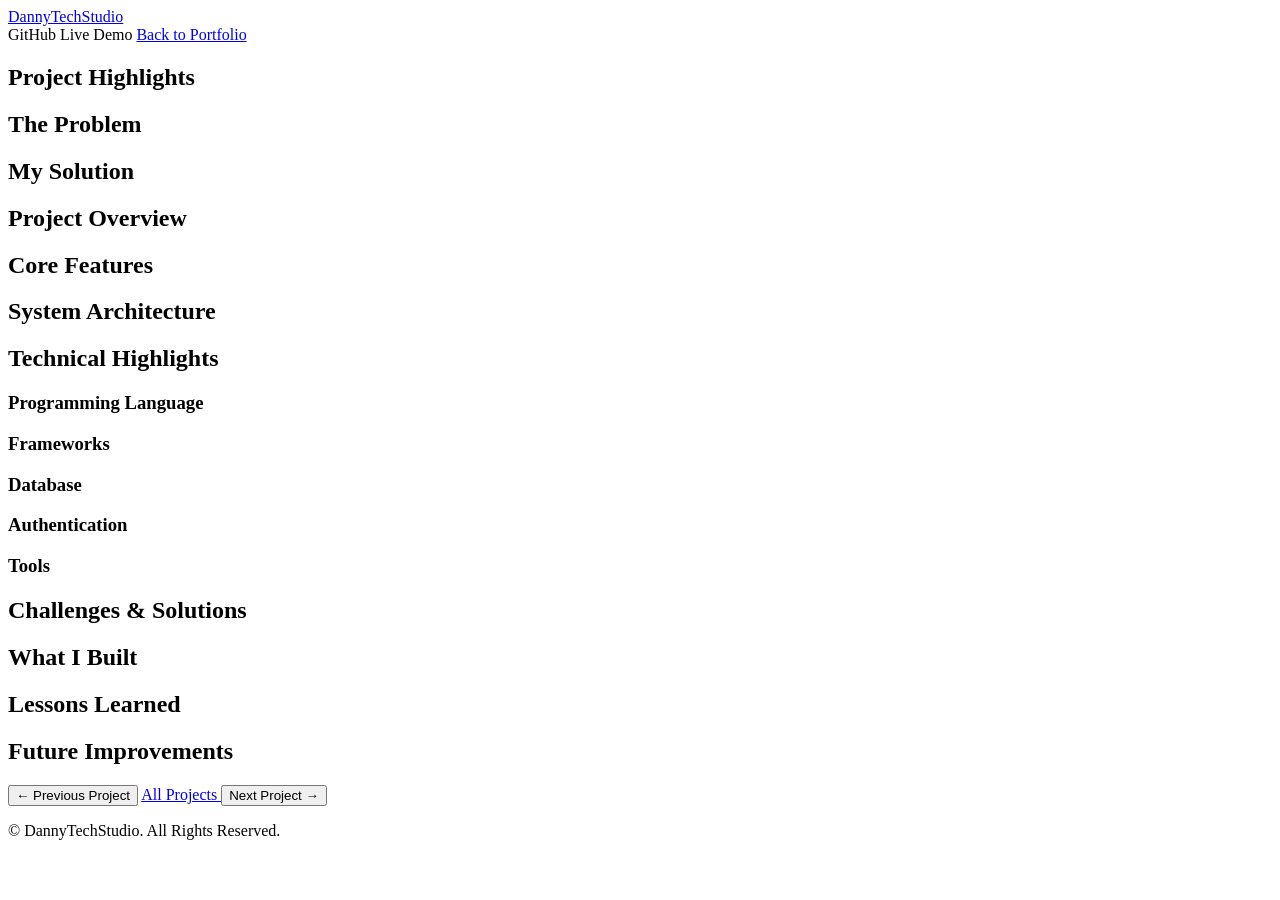
==== case_study.html @ 013c1ede "feat: build reusable case study page structure" ====
<!DOCTYPE html>
<html lang="en">

<head>
    <meta charset="UTF-8">
    <meta name="viewport" content="width=device-width, initial-scale=1.0">
    <title>Case Study | Daniel Offei</title>
    <meta name="description" content="">
    <meta name="keywords" content="">
    <meta name="author" content="Daniel Offei">

    <!-- <link rel="stylesheet" href="./css/styles.css"> -->
    <link rel="stylesheet" href="./css/case_study.css">
</head>

<body>
    <!-- <header class="case-study-header">
        <nav class="navbar">
            <a href="#home" class="home-link">
                <div class="header-wrapper">
                    <img src="images/Dannytechstudio_favicon.png" alt="DannyTechStudio logo">

                    <h1 class="logo-text">
                        <span class="title-part-one">DannyTech</span>
                        <span class="title-part-two">Studio</span>
                    </h1>
                </div>
            </a>

            <a href="./index.html#projects" id="close-btn" aria-label="Back to Portfolio" title="Back to Projects">
                <svg xmlns="http://www.w3.org/2000/svg" width="16" height="16" fill="currentColor" class="bi bi-x-lg" viewBox="0 0 16 16">
                    <path d="M2.146 2.854a.5.5 0 1 1 .708-.708L8 7.293l5.146-5.147a.5.5 0 0 1 .708.708L8.707 8l5.147 5.146a.5.5 0 0 1-.708.708L8 8.707l-5.146 5.147a.5.5 0 0 1-.708-.708L7.293 8z" />
                </svg>
            </a>
        </nav>

        <section class="hero-section">
            <div class="hero-text-wrapper">
                <span id="project-badge" class="project-badge">● Backend API</span>

                <h1 id="project-title">RetailPrime</h1>

                <p class="project-description">
                    RetailPrime is a single-vendor eCommerce backend platform developed using Python, Django, Django REST Framework, MySQL,
                    JWT Authentication, and Paystack to provide a secure, scalable, and maintainable foundation for modern online retail
                    operations.
                </p>
                
                <p class="project-description">
                    The system enables administrators to efficiently manage products, categories, inventory, customer orders, coupons, and
                    product reviews through well-structured RESTful APIs. Customers can browse products, manage shopping carts, apply
                    discount coupons, complete secure Paystack-powered payments, and track their orders from purchase to delivery.
                </p>
                
                <p class="project-description">
                    The project emphasizes clean architecture, robust authentication and authorization, optimized database design, reusable
                    business logic, and secure API development. Built with scalability and maintainability in mind, RetailPrime demonstrates
                    my ability to design production-ready backend systems that integrate multiple business processes into a cohesive
                    platform while delivering reliable performance, secure data handling, and an excellent developer experience.
                </p>
                
            </div>

            <div class="project-meta-wrapper">
                <div class="meta-card">
                    <h4>
                        <svg id="status-icon" xmlns="http://www.w3.org/2000/svg" width="16" height="16" fill="currentColor" class="bi bi-circle-fill" viewBox="0 0 16 16">
                            <circle cx="8" cy="8" r="8" />
                        </svg>
                        Status:
                    </h4>
                    <p id="project-status">Completed</p>
                </div>
                
                <div class="meta-card">
                    <h4>
                        <svg xmlns="http://www.w3.org/2000/svg" width="16" height="16" fill="currentColor" class="bi bi-file-person"
                        viewBox="0 0 16 16">
                            <path d="M12 1a1 1 0 0 1 1 1v10.755S12 11 8 11s-5 1.755-5 1.755V2a1 1 0 0 1 1-1zM4 0a2 2 0 0 0-2 2v12a2 2 0 0 0 2 2h8a2 2 0 0 0 2-2V2a2 2 0 0 0-2-2z" />
                            <path d="M8 10a3 3 0 1 0 0-6 3 3 0 0 0 0 6" />
                        </svg>
                        Role:
                    </h4>
                    <p id="project-role">Backend Developer</p>
                </div>

                <div class="meta-card">
                    <h4>
                        <svg xmlns="http://www.w3.org/2000/svg" width="16" height="16" fill="currentColor" class="bi bi-clock"
                        viewBox="0 0 16 16">
                        <path d="M8 3.5a.5.5 0 0 0-1 0V9a.5.5 0 0 0 .252.434l3.5 2a.5.5 0 0 0 .496-.868L8 8.71z" />
                        <path d="M8 16A8 8 0 1 0 8 0a8 8 0 0 0 0 16m7-8A7 7 0 1 1 1 8a7 7 0 0 1 14 0" />
                    </svg>
                    Duration:
                </h4>
                    <p id="project-duration">4 weeks</p>
                </div>
                
                <div class="meta-card">
                    <h4>
                        <svg xmlns="http://www.w3.org/2000/svg" width="16" height="16" fill="currentColor" class="bi bi-code-square" viewBox="0 0 16 16">
                            <path d="M14 1a1 1 0 0 1 1 1v12a1 1 0 0 1-1 1H2a1 1 0 0 1-1-1V2a1 1 0 0 1 1-1zM2 0a2 2 0 0 0-2 2v12a2 2 0 0 0 2 2h12a2 2 0 0 0 2-2V2a2 2 0 0 0-2-2z" />
                            <path d="M6.854 4.646a.5.5 0 0 1 0 .708L4.207 8l2.647 2.646a.5.5 0 0 1-.708.708l-3-3a.5.5 0 0 1 0-.708l3-3a.5.5 0 0 1 .708 0m2.292 0a.5.5 0 0 0 0 .708L11.793 8l-2.647 2.646a.5.5 0 0 0 .708.708l3-3a.5.5 0 0 0 0-.708l-3-3a.5.5 0 0 0-.708 0" />
                        </svg>
                        Project Type:</h4>
                    <p id="project-type">Backend Application</p>
                </div>

                <div class="meta-card">
                    <h4>
                        <svg xmlns="http://www.w3.org/2000/svg" width="16" height="16" fill="currentColor" class="bi bi-star-fill"
                            viewBox="0 0 16 16">
                            <path
                                d="M3.612 15.443c-.386.198-.824-.149-.746-.592l.83-4.73L.173 6.765c-.329-.314-.158-.888.283-.95l4.898-.696L7.538.792c.197-.39.73-.39.927 0l2.184 4.327 4.898.696c.441.062.612.636.282.95l-3.522 3.356.83 4.73c.078.443-.36.79-.746.592L8 13.187l-4.389 2.256z" />
                        </svg>
                        Core Features:</h4>
                    <p id="project-type">10+ features</p>
                </div>

                <div class="meta-card">
                    <h4>
                        <svg xmlns="http://www.w3.org/2000/svg" width="16" height="16" fill="currentColor" class="bi bi-database"
                            viewBox="0 0 16 16">
                            <path
                                d="M4.318 2.687C5.234 2.271 6.536 2 8 2s2.766.27 3.682.687C12.644 3.125 13 3.627 13 4c0 .374-.356.875-1.318 1.313C10.766 5.729 9.464 6 8 6s-2.766-.27-3.682-.687C3.356 4.875 3 4.373 3 4c0-.374.356-.875 1.318-1.313M13 5.698V7c0 .374-.356.875-1.318 1.313C10.766 8.729 9.464 9 8 9s-2.766-.27-3.682-.687C3.356 7.875 3 7.373 3 7V5.698c.271.202.58.378.904.525C4.978 6.711 6.427 7 8 7s3.022-.289 4.096-.777A5 5 0 0 0 13 5.698M14 4c0-1.007-.875-1.755-1.904-2.223C11.022 1.289 9.573 1 8 1s-3.022.289-4.096.777C2.875 2.245 2 2.993 2 4v9c0 1.007.875 1.755 1.904 2.223C4.978 15.71 6.427 16 8 16s3.022-.289 4.096-.777C13.125 14.755 14 14.007 14 13zm-1 4.698V10c0 .374-.356.875-1.318 1.313C10.766 11.729 9.464 12 8 12s-2.766-.27-3.682-.687C3.356 10.875 3 10.373 3 10V8.698c.271.202.58.378.904.525C4.978 9.71 6.427 10 8 10s3.022-.289 4.096-.777A5 5 0 0 0 13 8.698m0 3V13c0 .374-.356.875-1.318 1.313C10.766 14.729 9.464 15 8 15s-2.766-.27-3.682-.687C3.356 13.875 3 13.373 3 13v-1.302c.271.202.58.378.904.525C4.978 12.71 6.427 13 8 13s3.022-.289 4.096-.777c.324-.147.633-.323.904-.525" />
                        </svg>
                        Database Models:</h4>
                    <p id="project-type">12+ models</p>
                </div>

                <div class="meta-card">
                    <h4>
                        <svg xmlns="http://www.w3.org/2000/svg" width="16" height="16" fill="currentColor" class="bi bi-braces"
                            viewBox="0 0 16 16">
                            <path
                                d="M2.114 8.063V7.9c1.005-.102 1.497-.615 1.497-1.6V4.503c0-1.094.39-1.538 1.354-1.538h.273V2h-.376C3.25 2 2.49 2.759 2.49 4.352v1.524c0 1.094-.376 1.456-1.49 1.456v1.299c1.114 0 1.49.362 1.49 1.456v1.524c0 1.593.759 2.352 2.372 2.352h.376v-.964h-.273c-.964 0-1.354-.444-1.354-1.538V9.663c0-.984-.492-1.497-1.497-1.6M13.886 7.9v.163c-1.005.103-1.497.616-1.497 1.6v1.798c0 1.094-.39 1.538-1.354 1.538h-.273v.964h.376c1.613 0 2.372-.759 2.372-2.352v-1.524c0-1.094.376-1.456 1.49-1.456V7.332c-1.114 0-1.49-.362-1.49-1.456V4.352C13.51 2.759 12.75 2 11.138 2h-.376v.964h.273c.964 0 1.354.444 1.354 1.538V6.3c0 .984.492 1.497 1.497 1.6" />
                        </svg>
                        API Endpoints:</h4>
                    <p id="project-type">30+ endpoints</p>
                </div>
            </div>
            
            <div id="tech-stack" class="tech-stack">
                <div class="stack-wrapper">Python</div>
                <div class="stack-wrapper">Django</div>
                <div class="stack-wrapper">Django REST Framework</div>
                <div class="stack-wrapper">MySQL</div>
                <div class="stack-wrapper">JWT Authentication</div>
                <div class="stack-wrapper">PayStack</div>
                <div class="stack-wrapper">Postman</div>
                <div class="stack-wrapper">Git</div>
                <div class="stack-wrapper">GitHub</div>
            </div>
            
            <div class="hero-actions">
                <a href="#" id="demo-link" target="_blank">
                    Live Demo
                </a>

                <a href="#" id="github-link" target="_blank">
                    <svg xmlns="http://www.w3.org/2000/svg" width="16" height="16" fill="currentColor" class="bi bi-github"
                    viewBox="0 0 16 16">
                        <path
                        d="M8 0C3.58 0 0 3.58 0 8c0 3.54 2.29 6.53 5.47 7.59.4.07.55-.17.55-.38 0-.19-.01-.82-.01-1.49-2.01.37-2.53-.49-2.69-.94-.09-.23-.48-.94-.82-1.13-.28-.15-.68-.52-.01-.53.63-.01 1.08.58 1.23.82.72 1.21 1.87.87 2.33.66.07-.52.28-.87.51-1.07-1.78-.2-3.64-.89-3.64-3.95 0-.87.31-1.59.82-2.15-.08-.2-.36-1.02.08-2.12 0 0 .67-.21 2.2.82.64-.18 1.32-.27 2-.27s1.36.09 2 .27c1.53-1.04 2.2-.82 2.2-.82.44 1.1.16 1.92.08 2.12.51.56.82 1.27.82 2.15 0 3.07-1.87 3.75-3.65 3.95.29.25.54.73.54 1.48 0 1.07-.01 1.93-.01 2.2 0 .21.15.46.55.38A8.01 8.01 0 0 0 16 8c0-4.42-3.58-8-8-8" />
                    </svg>
                    View Code
                </a>
            </div>
        </section>
    </header>
        
        
    <main>
        <section class="problem-solution-section">
            <div class="section-content-container">
                <div class="problem-card">
                    <h2>The Problem</h2>
                    <p id="problem">
                        Small and medium-sized retailers need a centralized backend capable of managing products, inventory, customers, shopping
                        carts, payments, coupons, reviews, and orders securely without relying on fragmented systems.
                    </p>
                </div>
                
                <div class="solution-card">
                    <h2>My Solution</h2>
                    <p id="solution">
                        I designed a modular backend using Django REST Framework that exposes secure REST APIs for every stage of the customer
                        journey, from browsing products to completing Paystack-powered payments and tracking orders.
                    </p>
                </div>
            </div>
        </section>

        <section class="project-overview-section">
            <div class="section-content-container">
                <h2>Project Overview</h2>
                
                <p id="project-overview">
                    RetailPrime demonstrates my ability to design and build production-ready backend systems for eCommerce applications. The
                    project emphasizes modular architecture, secure authentication, clean REST API design, relational database modeling,
                    payment integration, and maintainable code structure.
                </p>
            </div>
        </section>
        
        <section>
            <h2>Project Highlights</h2>
            
            <div id="metrics-grid" class="metrics-grid">
            </div>
        </section>
        
        <section class="features-section">
            <div class="section-content-container">
                <h2>Core Features</h2>
                
                <div id="features-grid" class="features-grid">
                    <div class="feature-card">
                        <h3>
                            <svg xmlns="http://www.w3.org/2000/svg" width="40" height="40" fill="currentColor" class="bi bi-shield"
                                viewBox="0 0 16 16">
                                <path
                                    d="M5.338 1.59a61 61 0 0 0-2.837.856.48.48 0 0 0-.328.39c-.554 4.157.726 7.19 2.253 9.188a10.7 10.7 0 0 0 2.287 2.233c.346.244.652.42.893.533q.18.085.293.118a1 1 0 0 0 .101.025 1 1 0 0 0 .1-.025q.114-.034.294-.118c.24-.113.547-.29.893-.533a10.7 10.7 0 0 0 2.287-2.233c1.527-1.997 2.807-5.031 2.253-9.188a.48.48 0 0 0-.328-.39c-.651-.213-1.75-.56-2.837-.855C9.552 1.29 8.531 1.067 8 1.067c-.53 0-1.552.223-2.662.524zM5.072.56C6.157.265 7.31 0 8 0s1.843.265 2.928.56c1.11.3 2.229.655 2.887.87a1.54 1.54 0 0 1 1.044 1.262c.596 4.477-.787 7.795-2.465 9.99a11.8 11.8 0 0 1-2.517 2.453 7 7 0 0 1-1.048.625c-.28.132-.581.24-.829.24s-.548-.108-.829-.24a7 7 0 0 1-1.048-.625 11.8 11.8 0 0 1-2.517-2.453C1.928 10.487.545 7.169 1.141 2.692A1.54 1.54 0 0 1 2.185 1.43 63 63 0 0 1 5.072.56" />
                            </svg>
                            JWT Authentication
                        </h3>
                        <p>Secure user authentication using JSON Web Tokens.</p>
                    </div>

                    <div class="feature-card">
                        <h3>
                            <svg xmlns="http://www.w3.org/2000/svg" width="40" height="40" fill="currentColor" class="bi bi-box"
                                viewBox="0 0 16 16">
                                <path
                                    d="M8.186 1.113a.5.5 0 0 0-.372 0L1.846 3.5 8 5.961 14.154 3.5zM15 4.239l-6.5 2.6v7.922l6.5-2.6V4.24zM7.5 14.762V6.838L1 4.239v7.923zM7.443.184a1.5 1.5 0 0 1 1.114 0l7.129 2.852A.5.5 0 0 1 16 3.5v8.662a1 1 0 0 1-.629.928l-7.185 2.874a.5.5 0 0 1-.372 0L.63 13.09a1 1 0 0 1-.63-.928V3.5a.5.5 0 0 1 .314-.464z" />
                            </svg>
                            Product Management
                        </h3>
                        <p>Complete CRUD functionality for products, categories, and images.</p>
                    </div>

                    <div class="feature-card">
                        <h3>
                            <svg xmlns="http://www.w3.org/2000/svg" width="40" height="40" fill="currentColor" class="bi bi-cart3"
                                viewBox="0 0 16 16">
                                <path
                                    d="M0 1.5A.5.5 0 0 1 .5 1H2a.5.5 0 0 1 .485.379L2.89 3H14.5a.5.5 0 0 1 .49.598l-1 5a.5.5 0 0 1-.465.401l-9.397.472L4.415 11H13a.5.5 0 0 1 0 1H4a.5.5 0 0 1-.491-.408L2.01 3.607 1.61 2H.5a.5.5 0 0 1-.5-.5M3.102 4l.84 4.479 9.144-.459L13.89 4zM5 12a2 2 0 1 0 0 4 2 2 0 0 0 0-4m7 0a2 2 0 1 0 0 4 2 2 0 0 0 0-4m-7 1a1 1 0 1 1 0 2 1 1 0 0 1 0-2m7 0a1 1 0 1 1 0 2 1 1 0 0 1 0-2" />
                            </svg>
                            Shopping Cart
                        </h3>
                        <p>Customers can add, update, and remove products before checkout.</p>
                    </div>

                    <div class="feature-card">
                        <h3>
                        <svg xmlns="http://www.w3.org/2000/svg" width="40" height="40" fill="currentColor" class="bi bi-receipt"
                            viewBox="0 0 16 16">
                            <path
                                d="M1.92.506a.5.5 0 0 1 .434.14L3 1.293l.646-.647a.5.5 0 0 1 .708 0L5 1.293l.646-.647a.5.5 0 0 1 .708 0L7 1.293l.646-.647a.5.5 0 0 1 .708 0L9 1.293l.646-.647a.5.5 0 0 1 .708 0l.646.647.646-.647a.5.5 0 0 1 .708 0l.646.647.646-.647a.5.5 0 0 1 .801.13l.5 1A.5.5 0 0 1 15 2v12a.5.5 0 0 1-.053.224l-.5 1a.5.5 0 0 1-.8.13L13 14.707l-.646.647a.5.5 0 0 1-.708 0L11 14.707l-.646.647a.5.5 0 0 1-.708 0L9 14.707l-.646.647a.5.5 0 0 1-.708 0L7 14.707l-.646.647a.5.5 0 0 1-.708 0L5 14.707l-.646.647a.5.5 0 0 1-.708 0L3 14.707l-.646.647a.5.5 0 0 1-.801-.13l-.5-1A.5.5 0 0 1 1 14V2a.5.5 0 0 1 .053-.224l.5-1a.5.5 0 0 1 .367-.27m.217 1.338L2 2.118v11.764l.137.274.51-.51a.5.5 0 0 1 .707 0l.646.647.646-.646a.5.5 0 0 1 .708 0l.646.646.646-.646a.5.5 0 0 1 .708 0l.646.646.646-.646a.5.5 0 0 1 .708 0l.646.646.646-.646a.5.5 0 0 1 .708 0l.646.646.646-.646a.5.5 0 0 1 .708 0l.509.509.137-.274V2.118l-.137-.274-.51.51a.5.5 0 0 1-.707 0L12 1.707l-.646.647a.5.5 0 0 1-.708 0L10 1.707l-.646.647a.5.5 0 0 1-.708 0L8 1.707l-.646.647a.5.5 0 0 1-.708 0L6 1.707l-.646.647a.5.5 0 0 1-.708 0L4 1.707l-.646.647a.5.5 0 0 1-.708 0z" />
                            <path
                                d="M3 4.5a.5.5 0 0 1 .5-.5h6a.5.5 0 1 1 0 1h-6a.5.5 0 0 1-.5-.5m0 2a.5.5 0 0 1 .5-.5h6a.5.5 0 1 1 0 1h-6a.5.5 0 0 1-.5-.5m0 2a.5.5 0 0 1 .5-.5h6a.5.5 0 1 1 0 1h-6a.5.5 0 0 1-.5-.5m0 2a.5.5 0 0 1 .5-.5h6a.5.5 0 0 1 0 1h-6a.5.5 0 0 1-.5-.5m8-6a.5.5 0 0 1 .5-.5h1a.5.5 0 0 1 0 1h-1a.5.5 0 0 1-.5-.5m0 2a.5.5 0 0 1 .5-.5h1a.5.5 0 0 1 0 1h-1a.5.5 0 0 1-.5-.5m0 2a.5.5 0 0 1 .5-.5h1a.5.5 0 0 1 0 1h-1a.5.5 0 0 1-.5-.5m0 2a.5.5 0 0 1 .5-.5h1a.5.5 0 0 1 0 1h-1a.5.5 0 0 1-.5-.5" />
                        </svg>
                            Order Processing
                        </h3>
                        <p>End-to-end order creation, tracking, and management.</p>
                    </div>

                    <div class="feature-card">
                        <h3>
                            <svg xmlns="http://www.w3.org/2000/svg" width="40" height="40" fill="currentColor" class="bi bi-credit-card"
                                viewBox="0 0 16 16">
                                <path
                                    d="M0 4a2 2 0 0 1 2-2h12a2 2 0 0 1 2 2v8a2 2 0 0 1-2 2H2a2 2 0 0 1-2-2zm2-1a1 1 0 0 0-1 1v1h14V4a1 1 0 0 0-1-1zm13 4H1v5a1 1 0 0 0 1 1h12a1 1 0 0 0 1-1z" />
                                <path d="M2 10a1 1 0 0 1 1-1h1a1 1 0 0 1 1 1v1a1 1 0 0 1-1 1H3a1 1 0 0 1-1-1z" />
                            </svg>
                            PayStack Integration
                        </h3>
                        <p>Secure online payments through the Paystack payment gateway.</p>
                    </div>

                    <div class="feature-card">
                        <h3>
                            <svg xmlns="http://www.w3.org/2000/svg" width="40" height="40" fill="currentColor" class="bi bi-boxes"
                                viewBox="0 0 16 16">
                                <path
                                    d="M7.752.066a.5.5 0 0 1 .496 0l3.75 2.143a.5.5 0 0 1 .252.434v3.995l3.498 2A.5.5 0 0 1 16 9.07v4.286a.5.5 0 0 1-.252.434l-3.75 2.143a.5.5 0 0 1-.496 0l-3.502-2-3.502 2.001a.5.5 0 0 1-.496 0l-3.75-2.143A.5.5 0 0 1 0 13.357V9.071a.5.5 0 0 1 .252-.434L3.75 6.638V2.643a.5.5 0 0 1 .252-.434zM4.25 7.504 1.508 9.071l2.742 1.567 2.742-1.567zM7.5 9.933l-2.75 1.571v3.134l2.75-1.571zm1 3.134 2.75 1.571v-3.134L8.5 9.933zm.508-3.996 2.742 1.567 2.742-1.567-2.742-1.567zm2.242-2.433V3.504L8.5 5.076V8.21zM7.5 8.21V5.076L4.75 3.504v3.134zM5.258 2.643 8 4.21l2.742-1.567L8 1.076zM15 9.933l-2.75 1.571v3.134L15 13.067zM3.75 14.638v-3.134L1 9.933v3.134z" />
                            </svg>
                            Inventory Management
                        </h3>
                        <p>Automatic inventory updates based on customer purchases.</p>
                    </div>
                </div>
            </div>
        </section>

        <section class="tech-stack-section">
            <div class="section-content-container">
                <h2>Technology Stack</h2>

                <div id="technology-grid" class="technology-grid">
                    <div class="tech-stack-card">
                        <h3>
                            <svg xmlns="http://www.w3.org/2000/svg" width="40" height="40" fill="currentColor" class="bi bi-filetype-py"
                                viewBox="0 0 16 16">
                                <path fill-rule="evenodd"
                                    d="M14 4.5V14a2 2 0 0 1-2 2H7v-1h5a1 1 0 0 0 1-1V4.5h-2A1.5 1.5 0 0 1 9.5 3V1H4a1 1 0 0 0-1 1v9H2V2a2 2 0 0 1 2-2h5.5zM0 11.85h1.6q.434 0 .732.179.302.175.46.477t.158.677-.16.677q-.158.299-.464.474a1.45 1.45 0 0 1-.732.173H.79v1.342H0zm2.06 1.714a.8.8 0 0 0 .085-.381q0-.34-.185-.521-.185-.182-.513-.182H.788v1.406h.66a.8.8 0 0 0 .374-.082.57.57 0 0 0 .238-.24m2.963.75v1.535H4.23v-1.52L2.89 11.85h.876l.853 1.696h.032l.856-1.696h.855z" />
                            </svg>
                            Programming Language
                        </h3>
                        <ul>
                            <li>Python</li>
                        </ul>
                    </div>

                    <div class="tech-stack-card">
                        <h3>
                            <svg xmlns="http://www.w3.org/2000/svg" width="40" height="40" fill="currentColor" class="bi bi-columns-gap"
                                viewBox="0 0 16 16">
                                <path
                                    d="M6 1v3H1V1zM1 0a1 1 0 0 0-1 1v3a1 1 0 0 0 1 1h5a1 1 0 0 0 1-1V1a1 1 0 0 0-1-1zm14 12v3h-5v-3zm-5-1a1 1 0 0 0-1 1v3a1 1 0 0 0 1 1h5a1 1 0 0 0 1-1v-3a1 1 0 0 0-1-1zM6 8v7H1V8zM1 7a1 1 0 0 0-1 1v7a1 1 0 0 0 1 1h5a1 1 0 0 0 1-1V8a1 1 0 0 0-1-1zm14-6v7h-5V1zm-5-1a1 1 0 0 0-1 1v7a1 1 0 0 0 1 1h5a1 1 0 0 0 1-1V1a1 1 0 0 0-1-1z" />
                            </svg>
                            Framework
                        </h3>
                        <ul>
                            <li>Django</li>
                            <li>Django REST Framework</li>
                        </ul>
                    </div>

                    <div class="tech-stack-card">
                        <h3>
                            <svg xmlns="http://www.w3.org/2000/svg" width="40" height="40" fill="currentColor" class="bi bi-database"
                                viewBox="0 0 16 16">
                                <path
                                    d="M4.318 2.687C5.234 2.271 6.536 2 8 2s2.766.27 3.682.687C12.644 3.125 13 3.627 13 4c0 .374-.356.875-1.318 1.313C10.766 5.729 9.464 6 8 6s-2.766-.27-3.682-.687C3.356 4.875 3 4.373 3 4c0-.374.356-.875 1.318-1.313M13 5.698V7c0 .374-.356.875-1.318 1.313C10.766 8.729 9.464 9 8 9s-2.766-.27-3.682-.687C3.356 7.875 3 7.373 3 7V5.698c.271.202.58.378.904.525C4.978 6.711 6.427 7 8 7s3.022-.289 4.096-.777A5 5 0 0 0 13 5.698M14 4c0-1.007-.875-1.755-1.904-2.223C11.022 1.289 9.573 1 8 1s-3.022.289-4.096.777C2.875 2.245 2 2.993 2 4v9c0 1.007.875 1.755 1.904 2.223C4.978 15.71 6.427 16 8 16s3.022-.289 4.096-.777C13.125 14.755 14 14.007 14 13zm-1 4.698V10c0 .374-.356.875-1.318 1.313C10.766 11.729 9.464 12 8 12s-2.766-.27-3.682-.687C3.356 10.875 3 10.373 3 10V8.698c.271.202.58.378.904.525C4.978 9.71 6.427 10 8 10s3.022-.289 4.096-.777A5 5 0 0 0 13 8.698m0 3V13c0 .374-.356.875-1.318 1.313C10.766 14.729 9.464 15 8 15s-2.766-.27-3.682-.687C3.356 13.875 3 13.373 3 13v-1.302c.271.202.58.378.904.525C4.978 12.71 6.427 13 8 13s3.022-.289 4.096-.777c.324-.147.633-.323.904-.525" />
                            </svg>
                            Database
                        </h3>
                        <ul>
                            <li>MySQL</li>
                        </ul>
                    </div>

                    <div class="tech-stack-card">
                        <h3>
                            <svg xmlns="http://www.w3.org/2000/svg" width="40" height="40" fill="currentColor" class="bi bi-shield"
                                viewBox="0 0 16 16">
                                <path
                                    d="M5.338 1.59a61 61 0 0 0-2.837.856.48.48 0 0 0-.328.39c-.554 4.157.726 7.19 2.253 9.188a10.7 10.7 0 0 0 2.287 2.233c.346.244.652.42.893.533q.18.085.293.118a1 1 0 0 0 .101.025 1 1 0 0 0 .1-.025q.114-.034.294-.118c.24-.113.547-.29.893-.533a10.7 10.7 0 0 0 2.287-2.233c1.527-1.997 2.807-5.031 2.253-9.188a.48.48 0 0 0-.328-.39c-.651-.213-1.75-.56-2.837-.855C9.552 1.29 8.531 1.067 8 1.067c-.53 0-1.552.223-2.662.524zM5.072.56C6.157.265 7.31 0 8 0s1.843.265 2.928.56c1.11.3 2.229.655 2.887.87a1.54 1.54 0 0 1 1.044 1.262c.596 4.477-.787 7.795-2.465 9.99a11.8 11.8 0 0 1-2.517 2.453 7 7 0 0 1-1.048.625c-.28.132-.581.24-.829.24s-.548-.108-.829-.24a7 7 0 0 1-1.048-.625 11.8 11.8 0 0 1-2.517-2.453C1.928 10.487.545 7.169 1.141 2.692A1.54 1.54 0 0 1 2.185 1.43 63 63 0 0 1 5.072.56" />
                            </svg>
                            Authentication
                        </h3>
                        <ul>
                            <li>JSON Web Token (JWT)</li>
                        </ul>
                    </div>

                    <div class="tech-stack-card">
                        <h3>
                            <svg xmlns="http://www.w3.org/2000/svg" width="40" height="40" fill="currentColor" class="bi bi-wrench"
                                viewBox="0 0 16 16">
                                <path
                                    d="M.102 2.223A3.004 3.004 0 0 0 3.78 5.897l6.341 6.252A3.003 3.003 0 0 0 13 16a3 3 0 1 0-.851-5.878L5.897 3.781A3.004 3.004 0 0 0 2.223.1l2.141 2.142L4 4l-1.757.364zm13.37 9.019.528.026.287.445.445.287.026.529L15 13l-.242.471-.026.529-.445.287-.287.445-.529.026L13 15l-.471-.242-.529-.026-.287-.445-.445-.287-.026-.529L11 13l.242-.471.026-.529.445-.287.287-.445.529-.026L13 11z" />
                            </svg>
                            Tools
                        </h3>
                        <ul>
                            <li>Git</li>
                            <li>GitHub</li>
                            <li>Postman</li>
                        </ul>
                    </div>

                </div>
            </div>
        </section>

        <section>
            <h2>System Architecture</h2>

            <p id="architecture-description"></p>

            <div id="architecture-flow" class="architecture-flow"></div>
        </section>

        <section>
            <h2>Challenges & Solutions</h2>

            <div id="challenge-grid" class="challenge-grid"></div>
        </section>

        <section>
            <h2>My Contributions</h2>

            <ul id="contributions-list" class="contributions-list"></ul>
        </section>

        <section>
            <h2>Lessons Learned</h2>

            <div id="lessons-grid" class="lessons-grid">
            </div>
        </section>

        <section>
            <h2>Future Improvements</h2>

            <div id="future-grid" class="future-grid">
            </div>
        </section>


        <section class="project-navigation">
            <button id="previous-project">← Previous Project</button>

            <a href="index.html" id="all-projects">All Projects</a>

            <button id="next-project">Next Project →</button>
        </section>
    </main>

    <footer>
        <p>© 2026 DannyTechStudio. All Rights Reserved.</p>
    </footer> -->

    <!DOCTYPE html>
    <html lang="en">
    
    <head>
    
        <meta charset="UTF-8">
        <meta name="viewport" content="width=device-width, initial-scale=1.0">
    
        <title id="page-title"></title>
    
        <link rel="stylesheet" href="./css/case-study.css">
    
    </head>
    
    <body>
    
        <!-- ===========================
             HEADER
        ============================ -->
    
        <header>
    
            <nav>
    
                <a href="./index.html" class="logo">
                    DannyTechStudio
                </a>
    
                <div class="nav-actions">
    
                    <a id="github-link" target="_blank">
                        GitHub
                    </a>
    
                    <a id="demo-link" target="_blank">
                        Live Demo
                    </a>
    
                    <a href="./index.html#portfolio">
                        Back to Portfolio
                    </a>
    
                </div>
    
            </nav>
    
        </header>
    
        <!-- ===========================
             MAIN
        ============================ -->
    
        <main>
    
            <!-- ===========================
                 HERO
            ============================ -->
    
            <section id="hero">
    
                <span id="project-category"></span>
    
                <h1 id="project-title"></h1>
    
                <p id="short-description"></p>
    
                <p id="long-description"></p>
    
                <div id="project-meta"></div>
    
                <div id="technology-pills"></div>
    
            </section>
    
    
            <!-- ===========================
                 METRICS
            ============================ -->
    
            <section id="metrics-section">
    
                <h2>Project Highlights</h2>
    
                <div id="metrics-grid"></div>
    
            </section>
    
    
            <!-- ===========================
                 PROBLEM / SOLUTION
            ============================ -->
    
            <section id="problem-solution">
    
                <article class="problem-card">
    
                    <h2>The Problem</h2>
    
                    <p id="problem"></p>
    
                </article>
    
                <article class="solution-card">
    
                    <h2>My Solution</h2>
    
                    <p id="solution"></p>
    
                </article>
    
            </section>
    
    
            <!-- ===========================
                 PROJECT OVERVIEW
            ============================ -->
    
            <section id="overview-section">
    
                <h2>Project Overview</h2>
    
                <p id="overview"></p>
    
            </section>
    
    
            <!-- ===========================
                 FEATURES
            ============================ -->
    
            <section id="features-section">
    
                <h2>Core Features</h2>
    
                <div id="features-grid"></div>
    
            </section>
    
    
            <!-- ===========================
                 ARCHITECTURE
            ============================ -->
    
            <section id="architecture-section">
    
                <h2>System Architecture</h2>
    
                <p id="architecture-description"></p>
    
                <div id="architecture-flow"></div>
    
            </section>
    
    
            <!-- ===========================
                 TECHNICAL HIGHLIGHTS
            ============================ -->
    
            <section id="technical-highlights">
    
                <h2>Technical Highlights</h2>
    
                <div id="stack-grid">
    
                    <article class="stack-card">
    
                        <h3>Programming Language</h3>
    
                        <ul id="language-list"></ul>
    
                    </article>
    
                    <article class="stack-card">
    
                        <h3>Frameworks</h3>
    
                        <ul id="framework-list"></ul>
    
                    </article>
    
                    <article class="stack-card">
    
                        <h3>Database</h3>
    
                        <ul id="database-list"></ul>
    
                    </article>
    
                    <article class="stack-card">
    
                        <h3>Authentication</h3>
    
                        <ul id="authentication-list"></ul>
    
                    </article>
    
                    <article class="stack-card">
    
                        <h3>Tools</h3>
    
                        <ul id="tools-list"></ul>
    
                    </article>
    
                </div>
    
            </section>
    
    
            <!-- ===========================
                 CHALLENGES
            ============================ -->
    
            <section id="challenges-section">
    
                <h2>Challenges & Solutions</h2>
    
                <div id="challenge-list"></div>
    
            </section>
    
    
            <!-- ===========================
                 CONTRIBUTIONS
            ============================ -->
    
            <section id="contributions-section">
    
                <h2>What I Built</h2>
    
                <ul id="contributions-list"></ul>
    
            </section>
    
    
            <!-- ===========================
                 LESSONS
            ============================ -->
    
            <section id="lessons-section">
    
                <h2>Lessons Learned</h2>
    
                <div id="lessons-grid"></div>
    
            </section>
    
    
            <!-- ===========================
                 FUTURE
            ============================ -->
    
            <section id="future-section">
    
                <h2>Future Improvements</h2>
    
                <div id="future-grid"></div>
    
            </section>
    
    
            <!-- ===========================
                 NAVIGATION
            ============================ -->
    
            <section id="project-navigation">
    
                <button id="previous-project">
                    ← Previous Project
                </button>
    
                <a href="./index.html#portfolio">
    
                    All Projects
    
                </a>
    
                <button id="next-project">
                    Next Project →
                </button>
    
            </section>
    
        </main>
    
    
        <!-- ===========================
             FOOTER
        ============================ -->
    
        <footer>
    
            <p>
    
                © <span id="year"></span> DannyTechStudio.
                All Rights Reserved.
    
            </p>
    
        </footer>
    
        <!-- Project Data -->
        <script src="./data/retailprime.js"></script>
    
        <!-- Page Logic -->
        <script src="./js/case-study.js"></script>
    
    </body>
    
    </html>

    <!-- Project Data -->
    <script src="./data/projects.js"></script>

    <!-- Case Study Logic -->
    <script src="./js/case-study.js"></script>

</body>

</html>
---- css/styles.css ----
/*--------- Variables ---------*/
:root {
    --custom-black: #090909;
    --body-bg-color: #040112;
    --text-color: #c6c6c7;
    --blue-deep: rgb(10, 10, 90);
    --custom-cyan: #00D8F5;
    --custom-cyan-hover: #02bfd8;
    --custom-orange: #FF8C00;
    --custom-orange-hover: #e78002;
    --navbar-color: #060119;
    --nav-links-color: #8892a4;
    --nav-links-hover-color: #00D8F5;
    --faded-border-color: #ffffff1c;
    --border-color: rgba(225, 225, 225, 0.234);
    --form-bg-color: rgba(225, 225, 225, 0.51);
    --form-btn-bg-color: #4f7992;
    --input-bg-color: #c2d8ff;
    --portfolio-link-color: rgb(0, 115, 255);
    --soft-skill-article-bg-color: #d000f5;
    --tech-skill-article-bg-color: #c0e237;
    --tools-article-bg-color: #00D8F5;
    --h2-bg-color: rgba(225, 225, 225, 0.116);
    --modal-bg-color: rgba(0, 0, 0, 0.6);
    --project-details-container-bg-color: rgba(255, 252, 252, 0.952);
    --footer-bg-color: rgb(182, 6, 185);
    --footer-link-color: rgb(0, 51, 115);
}

*,
*::before,
*::after {
    margin: 0;
    padding: 0;
    box-sizing: border-box;
}

body {
    display: flex;
    flex-direction: column;
    align-items: center;
    justify-content: center;
    font-family: Nunito, sans-serif;
    background-color: var(--body-bg-color);
}

#particles-js {
    position: fixed;
    width: 100%;
    height: 100%;
    top: 0;
    left: 0;
    z-index: -1;
    background-color: #050116;
}

a,
p {
    color: var(--text-color);
    transition: all 0.3s ease-in-out;
}

a:hover {
    color: var(--custom-cyan);
}

h1 {
    color: var(--text-color);
    font-size: 4rem;
}

h2 {
    font-size: 2.2rem;
}

h3 {
    font-size: 1.25rem;
}

p,
a {
    font-size: 1rem;
}

p {
    line-height: 1.3;
}

.title-part-one {
    color: var(--custom-cyan);
}

.title-part-two {
    color: var(--custom-orange);
}

header {
    width: 80%;
    min-height: 100vh;
    display: flex;
    flex-direction: column;
    align-items: center;
    justify-content: center;
    margin-bottom: 0;
    padding-bottom: 0;
}

.home-link {
    text-decoration: none;
}

.header-wrapper {
    display: flex;
    align-items: center;
    justify-content: center;
    gap: 0;
    padding: 0;
}

.header-wrapper img {
    width: 2.5rem;
    height: 2.5rem;
}

.logo-text {
    display: flex;
    align-items: center;
    justify-content: center;
    margin: 0;
    font-size: 1.25rem;
}

.title-part-one {
    color: #00CFFF;
}

.title-part-two {
    color: #FFA500;
}

.nav-contact-link {
    width: max-content;
    padding: 5px 10px;
    color: var(--text-color);
    text-decoration: none;
    border: 1px solid var(--border-color);
    border-radius: 50px;
    color: var(--custom-black);
    background-color: var(--custom-orange);
}

.nav-contact-link:hover {
    color: var(--custom-black);
    background-color: var(--custom-orange-hover);
}

.hamburger-icon {
    display: none;
    border: none;
    color: var(--text-color);
    background-color: transparent;
}

nav {
    width: 100%;
    height: 80px;
    display: flex;
    align-items: center;
    justify-content: space-between;
    position: fixed;
    padding: 10px 3rem;
    top: 0;
    left: 0;
    z-index: 1000;
    border-bottom: 1px solid var(--faded-border-color);
    background-color: var(--navbar-color);
    box-shadow: 2px 4px 10px rgba(255, 255, 255, 0.077);
}

nav ul {
    display: flex;
    align-items: center;
    justify-content: space-between;
    width: 50%;
}

nav ul li {
    list-style: none;
}

nav ul li a {
    color: var(--nav-links-color);
    text-decoration: none;
    transition: color 0.3s;
}

nav ul li a:hover {
    color: var(--custom-cyan);
}

nav ul li a.active {
    color: var(--custom-cyan);
}

main {
    width: 80%;
    display: flex;
    flex-direction: column;
    align-items: center;
    justify-content: space-between;
    gap: 0;
}

section {
    width: 100%;
    padding: 85px 0;
    margin: 0;
}

#home {
    display: flex;
    align-items: center;
    justify-content: space-between;
    width: 100%;
    min-height: 100vh;
    padding: 80px 0;
}

#home .hero-content {
    width: 80%;
    display: flex;
    flex-direction: column;
    align-items: flex-start;
    justify-content: space-between;
    gap: 2rem;
}

.hero-text-container {
    display: flex;
    flex-direction: column;
    align-items: flex-start;
    justify-content: flex-start;
    gap: 1rem;
}

.hero-text-container .hero-badge {
    width: max-content;
    color: var(--custom-orange);
    padding: 5px 10px;
    font-size: 14px;
    border: 1px solid var(--border-color);
    border-radius: 50px;
}

.hero-text-container h1,
.hero-text-container p {
    margin: 0;
}

.sub-text {
    width: 80%;
}

.hero-headline {
    width: 95%;
    padding: 0;
    line-height: 60px;
    color: var(--text-color);
    opacity: 1;
    transition: opacity 2s ease;
}

.hero-headline.fade-out {
    opacity: 0;
}

.hero-headline .accent {
    color: var(--custom-cyan);
}

.name-badge {
    font-weight: 600;
    color: var(--custom-orange);
}

.cta-link-container {
    display: flex;
    align-items: center;
    justify-content: space-between;
    width: 60%;
}

.cta-link-container a {
    text-decoration: none;
}

.resume-link,
.service-link,
.whatsapp-link,
.project-link {
    width: max-content;
    text-align: center;
    padding: 8px 15px;
    color: var(--text-color);
    border: 1px solid var(--border-color);
    border-radius: 50px;
    transition: all 0.3s ease;
}

.resume-link:hover,
.service-link:hover,
.project-link:hover {
    color: var(--custom-black);
    background-color: var(--custom-orange);
}

.whatsapp-link {
    color: var(--custom-black);
    background-color: #05d150;
}

.whatsapp-link:hover {
    color: var(--custom-black);
    background-color: #00a73e;
}

.main-picture {
    width: 20rem;
    height: 22rem;
}

.content-wrapper img {
    width: 20rem;
    height: 23rem;
}

.main-picture,
.content-wrapper img {
    padding: 5px;
    border-radius: 20px;
    box-shadow: 0 0 15px 2px rgba(0, 255, 255, 0.22);
}

.section-title {
    font-size: 1rem;
    font-weight: 500;
    color: var(--text-color);
    width: max-content;
    padding: 5px 15px;
    border: 1px solid var(--border-color);
    border-radius: 50px;
    margin: 0;
}

#about {
    display: flex;
    flex-direction: column;
    align-items: center;
    justify-content: center;
    gap: 1rem;
}

.about-wrapper {
    display: flex;
    align-items: center;
    justify-content: space-between;
    gap: 16px;
    width: 100%;
    padding-top: 30px;
}

.text-wrapper {
    width: 55%;
    display: flex;
    flex-direction: column;
    align-items: flex-start;
    justify-content: space-between;
    gap: 1rem;
}

.text-wrapper h2 {
    padding: 0;
    margin: 0;
    color: var(--custom-cyan);
}

.text-wrapper p a {
    text-decoration: none;
    color: var(--custom-orange);
}

.about-aside {
    width: 40%;
    display: flex;
    flex-shrink: 0;
    flex-direction: column;
    gap: 2rem;
}

.availability-stack {
    gap: 1rem;
    display: flex;
    align-items: center;
}

.availability-stack span {
    display: flex;
    align-items: center;
    justify-content: space-between;
    gap: 0.3rem;
    width: max-content;
    padding: 5px 12px;
    font-size: 14px;
    border: 1px solid var(--border-color);
    border-radius: 50px;
}

.work-span {
    color: #05d150;
}

.location-span {
    color: var(--text-color);
}

.location-span svg {
    color: var(--custom-orange);
}

.metric-cards-wrapper {
    display: grid;
    grid-template-columns: repeat(auto-fill, minmax(200px, 1fr));
    gap: 20px;
}

.metric-cards {
    display: flex;
    flex-direction: column;
    align-items: flex-start;
    justify-content: space-between;
    gap: 0.5rem;
    padding: 10px;
    width: auto;
    border: 1px solid var(--border-color);
    border-radius: 10px;
    box-shadow: 0 0 10px rgba(0, 255, 255, 0.114);
    transition: tramsform 0.2s;
}

.metric-cards:hover {
    transform: translateY(-2px);
}

.metric-cards svg {
    color: var(--custom-orange);
}

.metric-cards h3,
.metric-cards p {
    padding: 0;
    margin: 0;
}

.metric-cards h3 {
    display: flex;
    align-items: center;
    justify-content: space-between;
    gap: 0.3rem;
    color: var(--custom-cyan);
    font-size: 2.5rem;
}

.metric-cards h3 p {
    font-size: 18px;
}

.metric-cards small {
    color: var(--text-color);
}

.about-cta-wrapper {
    width: 100%;
    display: flex;
    align-items: center;
    justify-content: flex-start;
    gap: 2rem;
}

.about-cta-wrapper a {
    display: flex;
    align-items: center;
    gap: 0.5rem;
    width: max-content;
    text-align: center;
    text-decoration: none;
    padding: 10px 16px;
}

.about-cta-wrapper .resume-link {
    color: var(--custom-black);
    background-color: var(--custom-orange);
    border-radius: 10px;
}

.about-cta-wrapper .resume-link:hover {
    background-color: var(--custom-orange-hover);
}

.about-cta-wrapper .contact-link {
    color: var(--text-color);
    background-color: transparent;
    border: 1px solid var(--border-color);
    border-radius: 50px;
}

.about-cta-wrapper .contact-link:hover {
    color: var(--custom-black);
    background-color: var(--custom-orange);
}

#services {
    display: flex;
    flex-direction: column;
    align-items: center;
    justify-content: center;
}

.service-headline-wrapper {
    width: 80%;
    display: flex;
    flex-direction: column;
    align-items: center;
    justify-content: center;
    padding: 20px 0;
    gap: 1rem;
}

.service-headline-wrapper h2 {
    color: var(--custom-cyan);
    margin: 0;
}

.service-headline-wrapper p {
    text-align: center;
    width: 98%;
}

.service-cta-link {
    text-decoration: none;
    width: max-content;
    padding: 10px 20px;
    border-radius: 50px;
    color: var(--custom-black);
    background-color: var(--custom-orange);
    transition: all 0.3s ease-in-out;
}

.service-cta-link:hover {
    color: var(--custom-black);
    background-color: var(--custom-orange-hover);
}

.service-content-wrapper {
    display: grid;
    grid-template-columns: repeat(auto-fill, minmax(250px, 1fr));
    gap: 20px;
    justify-content: flex-start;
    width: 100%;
    padding: 10px 0;
}

.service-card {
    display: flex;
    flex-direction: column;
    align-items: flex-start;
    justify-content: center;
    gap: 1rem;
    padding: 12px;
    border: 1px solid var(--border-color);
    border-radius: 10px;
    box-shadow: 0 0 10px rgba(0, 255, 255, 0.111);
    transition: transform 0.2s;
}

.service-card:hover {
    transform: translateY(-2px);
}

.service-card svg,
.service-card h3,
.service-card p {
    margin: 0;
}

.service-card h3 {
    color: var(--custom-cyan);
}

.service-card svg {
    width: 2.5rem;
    height: 2.5rem;
    padding: 8px;
    color: var(--custom-cyan);
    border: 1px solid var(--faded-border-color);
    border-radius: 10px;
    background-color: var(--faded-border-color);
}

#skills {
    display: flex;
    flex-direction: column;
    align-items: center;
    justify-content: center;
    gap: 1rem;
}

.section-headline-wrapper {
    width: 80%;
    display: flex;
    flex-direction: column;
    align-items: center;
    justify-content: center;
    gap: 0;
    padding: 0;
}

.section-headline-wrapper h2 {
    padding: 0;
    margin: 5px;
    color: var(--custom-cyan);
}

.section-headline-wrapper p {
    text-align: center;
}

.filter-tabs {
    display: inline-flex;
    gap: 4px;
    border: 1px solid var(--border-color);
    border-radius: 50px;
    padding: 5px;
    margin: 24px auto;
}

.filter-btn,
.project-filter-btn {
    padding: 10px 22px;
    border: none;
    border-radius: 50px;
    font-size: 0.92rem;
    font-weight: 500;
    cursor: pointer;
    background: transparent;
    color: var(--text-color);
    transition: all 0.25s ease;
}

.filter-btn.active,
.filter-btn:hover,
.project-filter-btn.active,
.project-filter-btn:hover {
    background: var(--input-bg-color);
    color: var(--custom-black);
    box-shadow: 0 2px 8px rgba(0, 0, 0, 0.1);
}

.skills-main-wrapper {
    width: 100%;
    display: flex;
    align-items: flex-start;
    justify-content: center;
    gap: 2rem;
}

.skill-card {
    display: flex;
    flex-direction: column;
    align-items: flex-start;
    justify-content: center;
    gap: 0;
    width: 25%;
    padding: 10px 20px;
    border: 1px solid var(--border-color);
    border-radius: 10px;
    box-shadow: 0 0 10px rgba(0, 255, 255, 0.111);
    transition: transform 0.2s;
}

.skill-card:hover {
    transform: translateY(-2px);
}

.skill-card h3 {
    color: var(--custom-cyan);
}

.skill-list li {
    list-style: disc;
    color: var(--text-color);
}

.skill-list {
    width: 100%;
    display: flex;
    flex-direction: column;
    align-items: flex-start;
    justify-content: space-between;
    padding: 10px 20px;
}

.skill-list li small {
    color: var(--custom-orange);
}

#projects,
#certifications {
    display: flex;
    flex-direction: column;
    align-items: center;
    justify-content: center;
    gap: 1rem;
}

.projects-container,
.certificate-container {
    display: grid;
    grid-template-columns: repeat(auto-fill, minmax(300px, 1fr));
    gap: 20px;
    justify-content: flex-start;
    width: 100%;
    max-width: 1200px;
    margin: 20px auto;
}

.project-card,
.certificate-card {
    display: flex;
    flex-direction: column;
    border: 1px solid rgba(255, 255, 255, 0.234);
    border-radius: 10px;
}

.project-img-wrapper,
.cert-img-wrapper {
    overflow: hidden;
    flex-shrink: 0;
}

.project-img-wrapper img,
.cert-img-wrapper img {
    width: 100%;
    height: 220px;
    object-fit: cover;
    object-position: top;
    display: block;
    border-bottom: 1px solid var(--border-color);
    border-radius: 10px;
    transition: transform 0.4s ease;
}

.project-img-wrapper img:hover,
.cert-img-wrapper img:hover {
    transform: scale(1.03);
}

.project-details-wrapper {
    display: flex;
    flex-direction: column;
    align-items: flex-start;
    justify-content: space-between;
    gap: 14px;
    flex: 1;
    padding: 20px 10px;
    border-top: 1px solid rgba(255, 255, 255, 0.234);
}

.project-details-wrapper h3 {
    margin: 0;
    padding: 0;
    color: var(--custom-cyan);
}

.stack-wrapper {
    display: flex;
    flex-wrap: wrap;
    gap: 8px;
}

.stack-wrapper span {
    padding: 3px 12px;
    font-size: 12px;
    color: var(--text-color);
    border: 1px solid var(--border-color);
    border-radius: 50px;
}

.project-descriptions {
    color: var(--text-color);
}

.project-link-wrapper {
    display: flex;
    align-items: center;
    justify-content: flex-start;
    gap: 1rem;
    width: 100%;
}

.project-link-wrapper button,
.project-link-wrapper a {
    display: flex;
    align-items: center;
    justify-content: space-between;
    gap: 0.4rem;
    width: max-content;
    color: var(--custom-orange);
    transition: all 0.3s ease-in-out;
}

.project-link-wrapper button {
    border: none;
    background-color: transparent;
    cursor: pointer;
}

.project-link-wrapper a {
    text-decoration: none;
    font-size: 14px;
}

.project-link-wrapper button:hover,
.project-link-wrapper a:hover {
    color: var(--custom-cyan);
}

.certificate-card {
    height: max-content;
}

.cert-details-wrapper {
    padding: 10px;
}

.cert-details-wrapper h3 {
    color: var(--custom-cyan);
    width: 100%;
    text-wrap: wrap;
}

.cert-details-wrapper h3 small {
    font-size: 14px;
    font-weight: 500;
    color: var(--custom-orange);
}

.cert-details-wrapper p {
    color: var(--custom-cyan);
}

#contact {
    display: flex;
    flex-direction: column;
    align-items: center;
    justify-content: center;
}

#contact .section-title {
    margin-bottom: 50px;
}

.contact-container {
    width: 100%;
    display: flex;
    align-items: flex-start;
    justify-content: space-between;
    gap: 2rem;
}

.contact-wrapper {
    display: flex;
    flex-direction: column;
    align-items: flex-start;
    justify-content: center;
    width: 50%;
    gap: 1rem;
    padding: 0;
}

.contact-headline-wrapper {
    display: flex;
    flex-direction: column;
    align-items: flex-start;
    justify-content: space-between;
    gap: 0;
    padding: 0;
}

.contact-headline-wrapper .contact-badge,
.contact-headline-wrapper h2,
.contact-headline-wrapper p {
    margin: 0;
}

.contact-headline-wrapper h2 {
    font-weight: 600;
    color: var(--custom-cyan);
    padding-bottom: 10px;
}

.contact-badge {
    width: max-content;
    padding: 3px 10px;
    font-size: 14px;
    color: var(--custom-orange);
    border: 1px solid var(--border-color);
    border-radius: 50px;
}

.contact-details-wrapper strong {
    color: var(--custom-cyan);
}

.contact-service-wrapper h3 {
    color: var(--custom-cyan);
}

.contact-service-wrapper ul {
    padding: 5px 25px;
}

.contact-service-wrapper ul li {
    color: var(--text-color);
}

.contact-socials-wrapper {
    display: flex;
    flex-direction: column;
    align-items: flex-start;
    justify-content: space-between;
    gap: 1rem;
    width: 100%;
}

.contact-socials-wrapper h3 {
    color: var(--custom-cyan);
    margin: 0;
}

.links-wrapper {
    display: flex;
    align-items: center;
    justify-content: space-between;
    gap: 1rem;
    width: max-content;
}

.links-wrapper a {
    display: flex;
    align-items: center;
    justify-content: center;
    padding: 8px;
    border: 1px solid var(--border-color);
    border-radius: 50px;
    background-color: white;
}

.links-wrapper a svg {
    width: 1.2rem;
    height: 1.2rem;
    font-size: 2rem;
    color: var(--custom-black);
}

.links-wrapper a svg:hover {
    color: var(--body-bg-color);
}

.links-wrapper .gmail-link:hover {
    background-color: #f51919;
}

.links-wrapper .whatsapp-link:hover {
    background-color: #05d150;
}

.links-wrapper .linkedin-link:hover {
    background-color: rgb(0, 115, 255);
}

.links-wrapper .github-link:hover {
    background-color: rgb(255, 157, 0);
}

.links-wrapper .youtube-link:hover {
    background-color: #f51919;
}

form {
    width: 45%;
    height: auto;
    display: flex;
    flex-direction: column;
    align-items: center;
    justify-content: center;
    gap: 2rem;
    padding: 5px;
    border: 1px solid var(--border-color);
    border-radius: 10px;
    background-color: rgba(255, 255, 255, 0.051);
}

.form-headline-wrapper {
    width: 90%;
    display: flex;
    flex-direction: column;
    align-items: center;
}

.form-headline-wrapper h3 {
    color: var(--custom-cyan);
    padding: 20px 0;
    margin-bottom: 0;
}

.form-headline-wrapper p {
    text-align: center;
}

.form-content {
    display: flex;
    flex-direction: column;
    align-items: center;
    width: 80%;
    gap: 1rem;
}

.fieldset-wrapper {
    display: flex;
    align-items: center;
    justify-content: space-between;
    gap: 1rem;
}

.form-content fieldset {
    width: 100%;
    display: flex;
    flex-direction: column;
    align-items: flex-start;
    gap: 1rem;
    padding: 0;
    border: none;
    border-radius: 5px;
}

.form-content fieldset label {
    color: var(--text-color);
}

.form-content fieldset input {
    width: 100%;
    padding: 10px;
    font-size: 1rem;
    color: var(--custom-black);
    border: 1px solid rgba(255, 255, 255, 0.134);
    border-radius: 5px;
    background-color: #fdfeff;
}

.form-content fieldset select {
    width: 100%;
    font-size: 1rem;
    border-radius: 5px;
    padding: 10px;
}

.form-content fieldset textarea {
    width: 100%;
    min-height: 150px;
    resize: none;
    padding: 10px;
    font-size: 1rem;
    color: var(--custom-black);
    border-radius: 5px;
    background-color: #fdfeff;
}

.form-content fieldset input,
.form-content fieldset textarea,
.form-content fieldset select {
    outline: none;
}

#submit-btn {
    width: 100%;
    border: none;
    border-radius: 10px;
    font-size: 1rem;
    font-weight: bold;
    padding: 15px;
    background-color: var(--custom-orange);
    cursor: pointer;
}

#submit-btn:hover {
    background-color: #f79927;
}

#form-status {
    width: 90%;
    padding: 20px;
    text-align: center;
    color: var(--custom-black);
    border-radius: 10px;
    margin-bottom: 2rem;
}

.form-content .success {
    background-color: #00a73e;
}

.form-content .error {
    background-color: #ff4000;
}

footer {
    width: 100%;
    height: 80px;
    display: flex;
    align-items: center;
    justify-content: space-between;
    gap: 0;
    padding: 0 3rem;
    border-top: 1px solid var(--border-color);
}

.footer-main-wrapper {
    display: flex;
    align-items: center;
    justify-content: center;
    gap: 0.5rem;
}

.footer-headline-wrapper {
    width: max-content;
    height: 100%;
    display: flex;
    align-items: center;
    justify-content: center;
    gap: 0;
    padding: 0;
}

.footer-headline-wrapper img {
    width: 2.5rem;
    height: 2.5rem;
}

.footer-links {
    width: 45%;
    height: 100%;
    display: flex;
    align-items: center;
    justify-content: space-between;
}

.footer-links li {
    list-style: none;
}

.footer-links li a {
    font-size: 14px;
    text-decoration: none;
    color: var(--text-color);
}

.footer-links li a:hover {
    color: var(--custom-cyan);
}

.copyright-wrapper {
    width: max-content;
    display: flex;
    align-items: center;
    justify-content: center;
}

.copyright-wrapper small {
    color: var(--text-color);
    padding: 0;
}
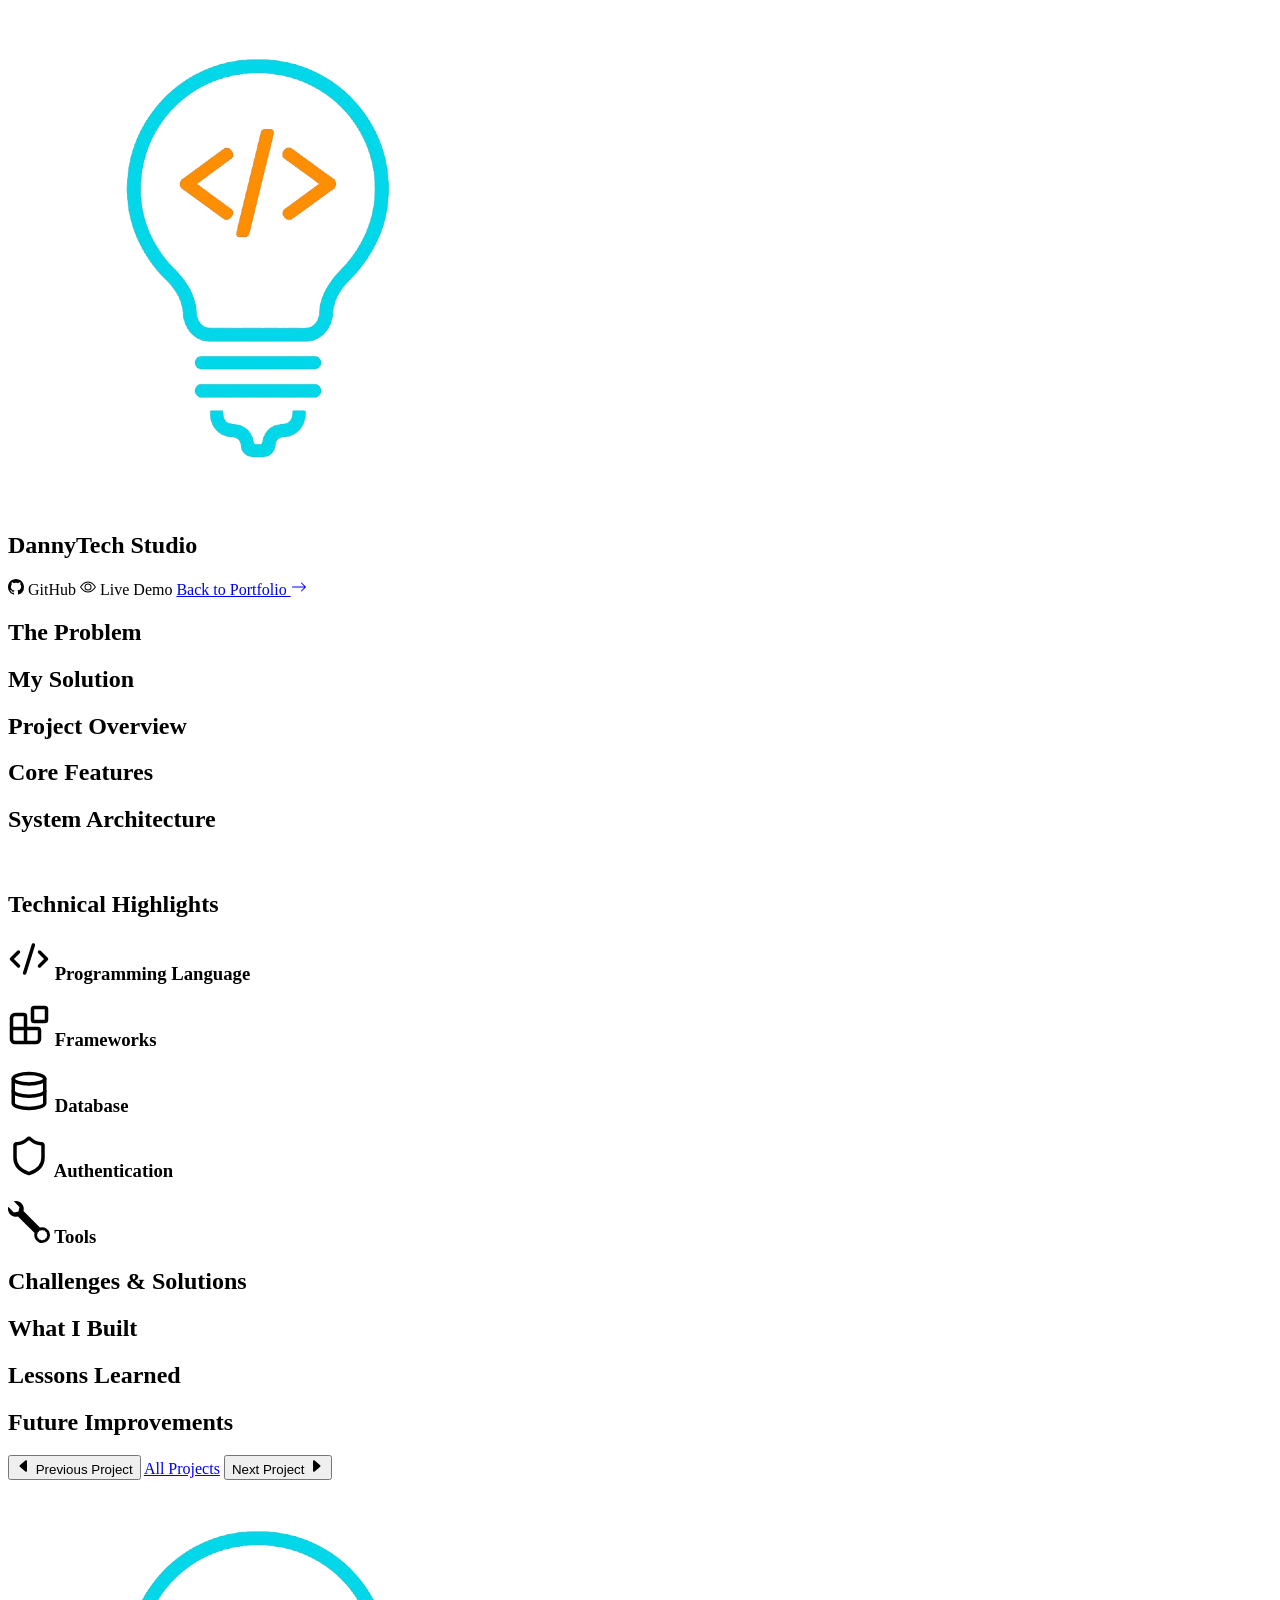
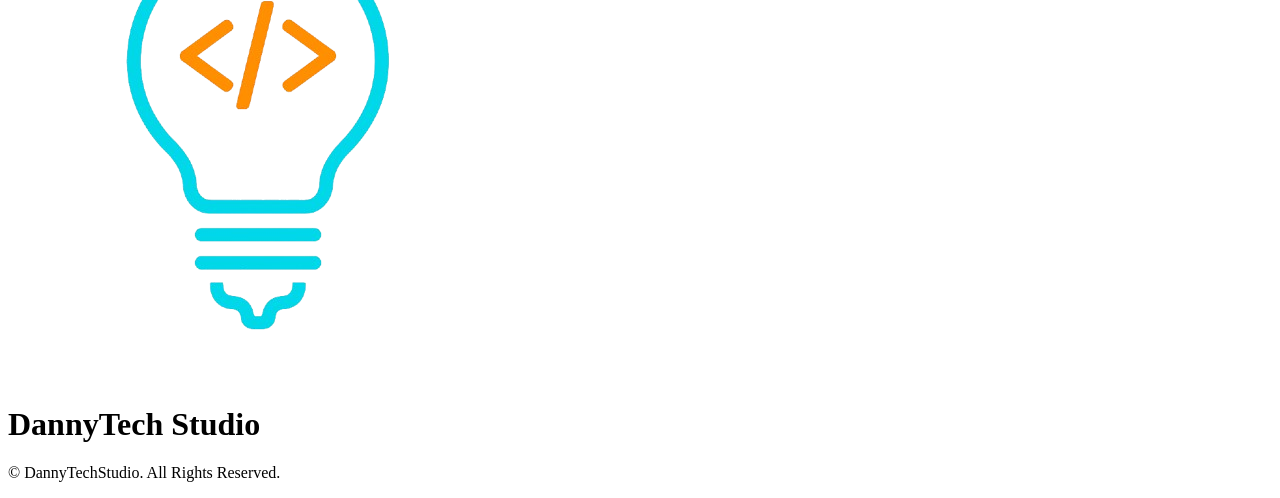
==== commit 967b8a50: "feat: finalize case study page structure" ====
--- a/case_study.html
+++ b/case_study.html
@@ -11,14 +11,18 @@
 
     <!-- <link rel="stylesheet" href="./css/styles.css"> -->
     <link rel="stylesheet" href="./css/case_study.css">
+    <link rel="shortcut icon" href="images/dannytechstudio_favicon.png" type="image/x-icon">
+    <link href="https://fonts.googleapis.com/css2?family=Nunito:wght@300;400;600;700;800&display=swap" rel="stylesheet">
+
 </head>
 
 <body>
-    <!-- <header class="case-study-header">
-        <nav class="navbar">
-            <a href="#home" class="home-link">
+    <header>
+    
+        <nav>
+            <a class="home-link">
                 <div class="header-wrapper">
-                    <img src="images/Dannytechstudio_favicon.png" alt="DannyTechStudio logo">
+                    <img src="images/dannytechstudio_favicon.png" alt="DannyTechStudio logo">
 
                     <h1 class="logo-text">
                         <span class="title-part-one">DannyTech</span>
@@ -27,719 +31,298 @@
                 </div>
             </a>
 
-            <a href="./index.html#projects" id="close-btn" aria-label="Back to Portfolio" title="Back to Projects">
-                <svg xmlns="http://www.w3.org/2000/svg" width="16" height="16" fill="currentColor" class="bi bi-x-lg" viewBox="0 0 16 16">
-                    <path d="M2.146 2.854a.5.5 0 1 1 .708-.708L8 7.293l5.146-5.147a.5.5 0 0 1 .708.708L8.707 8l5.147 5.146a.5.5 0 0 1-.708.708L8 8.707l-5.146 5.147a.5.5 0 0 1-.708-.708L7.293 8z" />
-                </svg>
-            </a>
+            <!-- <ul id="nav-links-list"></ul> -->
+    
+            <div class="nav-actions">
+                <a id="github-link" target="_blank">
+                    <svg xmlns="http://www.w3.org/2000/svg" width="16" height="16" fill="currentColor" class="bi bi-github" viewBox="0 0 16 16">
+                        <path d="M8 0C3.58 0 0 3.58 0 8c0 3.54 2.29 6.53 5.47 7.59.4.07.55-.17.55-.38 0-.19-.01-.82-.01-1.49-2.01.37-2.53-.49-2.69-.94-.09-.23-.48-.94-.82-1.13-.28-.15-.68-.52-.01-.53.63-.01 1.08.58 1.23.82.72 1.21 1.87.87 2.33.66.07-.52.28-.87.51-1.07-1.78-.2-3.64-.89-3.64-3.95 0-.87.31-1.59.82-2.15-.08-.2-.36-1.02.08-2.12 0 0 .67-.21 2.2.82.64-.18 1.32-.27 2-.27s1.36.09 2 .27c1.53-1.04 2.2-.82 2.2-.82.44 1.1.16 1.92.08 2.12.51.56.82 1.27.82 2.15 0 3.07-1.87 3.75-3.65 3.95.29.25.54.73.54 1.48 0 1.07-.01 1.93-.01 2.2 0 .21.15.46.55.38A8.01 8.01 0 0 0 16 8c0-4.42-3.58-8-8-8" />
+                    </svg>
+                    GitHub
+                </a>
+    
+                <a id="demo-link" target="_blank">
+                    <svg xmlns="http://www.w3.org/2000/svg" width="16" height="16" fill="currentColor" class="bi bi-eye"
+                        viewBox="0 0 16 16">
+                        <path
+                            d="M16 8s-3-5.5-8-5.5S0 8 0 8s3 5.5 8 5.5S16 8 16 8M1.173 8a13 13 0 0 1 1.66-2.043C4.12 4.668 5.88 3.5 8 3.5s3.879 1.168 5.168 2.457A13 13 0 0 1 14.828 8q-.086.13-.195.288c-.335.48-.83 1.12-1.465 1.755C11.879 11.332 10.119 12.5 8 12.5s-3.879-1.168-5.168-2.457A13 13 0 0 1 1.172 8z" />
+                        <path d="M8 5.5a2.5 2.5 0 1 0 0 5 2.5 2.5 0 0 0 0-5M4.5 8a3.5 3.5 0 1 1 7 0 3.5 3.5 0 0 1-7 0" />
+                    </svg>
+                    Live Demo
+                </a>
+    
+                <a href="./index.html#projects">
+                    Back to Portfolio
+                    <svg xmlns="http://www.w3.org/2000/svg" width="16" height="16" fill="currentColor" class="bi bi-arrow-right"
+                        viewBox="0 0 16 16">
+                        <path fill-rule="evenodd"
+                            d="M1 8a.5.5 0 0 1 .5-.5h11.793l-3.147-3.146a.5.5 0 0 1 .708-.708l4 4a.5.5 0 0 1 0 .708l-4 4a.5.5 0 0 1-.708-.708L13.293 8.5H1.5A.5.5 0 0 1 1 8" />
+                    </svg>
+                </a>
+            </div>
+    
         </nav>
-
-        <section class="hero-section">
-            <div class="hero-text-wrapper">
-                <span id="project-badge" class="project-badge">● Backend API</span>
-
-                <h1 id="project-title">RetailPrime</h1>
-
-                <p class="project-description">
-                    RetailPrime is a single-vendor eCommerce backend platform developed using Python, Django, Django REST Framework, MySQL,
-                    JWT Authentication, and Paystack to provide a secure, scalable, and maintainable foundation for modern online retail
-                    operations.
-                </p>
-                
-                <p class="project-description">
-                    The system enables administrators to efficiently manage products, categories, inventory, customer orders, coupons, and
-                    product reviews through well-structured RESTful APIs. Customers can browse products, manage shopping carts, apply
-                    discount coupons, complete secure Paystack-powered payments, and track their orders from purchase to delivery.
-                </p>
-                
-                <p class="project-description">
-                    The project emphasizes clean architecture, robust authentication and authorization, optimized database design, reusable
-                    business logic, and secure API development. Built with scalability and maintainability in mind, RetailPrime demonstrates
-                    my ability to design production-ready backend systems that integrate multiple business processes into a cohesive
-                    platform while delivering reliable performance, secure data handling, and an excellent developer experience.
-                </p>
-                
-            </div>
-
-            <div class="project-meta-wrapper">
-                <div class="meta-card">
-                    <h4>
-                        <svg id="status-icon" xmlns="http://www.w3.org/2000/svg" width="16" height="16" fill="currentColor" class="bi bi-circle-fill" viewBox="0 0 16 16">
-                            <circle cx="8" cy="8" r="8" />
-                        </svg>
-                        Status:
-                    </h4>
-                    <p id="project-status">Completed</p>
-                </div>
-                
-                <div class="meta-card">
-                    <h4>
-                        <svg xmlns="http://www.w3.org/2000/svg" width="16" height="16" fill="currentColor" class="bi bi-file-person"
-                        viewBox="0 0 16 16">
-                            <path d="M12 1a1 1 0 0 1 1 1v10.755S12 11 8 11s-5 1.755-5 1.755V2a1 1 0 0 1 1-1zM4 0a2 2 0 0 0-2 2v12a2 2 0 0 0 2 2h8a2 2 0 0 0 2-2V2a2 2 0 0 0-2-2z" />
-                            <path d="M8 10a3 3 0 1 0 0-6 3 3 0 0 0 0 6" />
-                        </svg>
-                        Role:
-                    </h4>
-                    <p id="project-role">Backend Developer</p>
-                </div>
-
-                <div class="meta-card">
-                    <h4>
-                        <svg xmlns="http://www.w3.org/2000/svg" width="16" height="16" fill="currentColor" class="bi bi-clock"
-                        viewBox="0 0 16 16">
-                        <path d="M8 3.5a.5.5 0 0 0-1 0V9a.5.5 0 0 0 .252.434l3.5 2a.5.5 0 0 0 .496-.868L8 8.71z" />
-                        <path d="M8 16A8 8 0 1 0 8 0a8 8 0 0 0 0 16m7-8A7 7 0 1 1 1 8a7 7 0 0 1 14 0" />
-                    </svg>
-                    Duration:
-                </h4>
-                    <p id="project-duration">4 weeks</p>
-                </div>
-                
-                <div class="meta-card">
-                    <h4>
-                        <svg xmlns="http://www.w3.org/2000/svg" width="16" height="16" fill="currentColor" class="bi bi-code-square" viewBox="0 0 16 16">
-                            <path d="M14 1a1 1 0 0 1 1 1v12a1 1 0 0 1-1 1H2a1 1 0 0 1-1-1V2a1 1 0 0 1 1-1zM2 0a2 2 0 0 0-2 2v12a2 2 0 0 0 2 2h12a2 2 0 0 0 2-2V2a2 2 0 0 0-2-2z" />
-                            <path d="M6.854 4.646a.5.5 0 0 1 0 .708L4.207 8l2.647 2.646a.5.5 0 0 1-.708.708l-3-3a.5.5 0 0 1 0-.708l3-3a.5.5 0 0 1 .708 0m2.292 0a.5.5 0 0 0 0 .708L11.793 8l-2.647 2.646a.5.5 0 0 0 .708.708l3-3a.5.5 0 0 0 0-.708l-3-3a.5.5 0 0 0-.708 0" />
-                        </svg>
-                        Project Type:</h4>
-                    <p id="project-type">Backend Application</p>
-                </div>
-
-                <div class="meta-card">
-                    <h4>
-                        <svg xmlns="http://www.w3.org/2000/svg" width="16" height="16" fill="currentColor" class="bi bi-star-fill"
+    
+    </header>
+    
+    <main>
+    
+        <section id="hero" class="hero-section">
+            
+            <div class="hero-content-wrapper">
+                
+                <span id="project-category"></span>
+                
+                <h1 id="project-title"></h1>
+                
+                <p id="short-description" class="project-description"></p>
+                
+                <p id="long-description" class="project-description"></p>
+                
+                <div id="technology-pills" class="tech-pills-wrapper"></div>
+                
+                <div id="project-meta" class="project-meta-wrapper"></div>
+                
+                <div id="metrics-grid" class="metrics-wrapper"></div>
+                
+            </div>
+    
+        </section>
+    
+    
+        <section id="problem-solution">
+    
+            <article class="problem-card">
+    
+                <h2>The Problem</h2>
+    
+                <p id="problem"></p>
+    
+            </article>
+    
+            <article class="solution-card">
+    
+                <h2>My Solution</h2>
+    
+                <p id="solution"></p>
+    
+            </article>
+    
+        </section>
+    
+    
+        <section id="overview-section" class="project-overview-section">
+    
+            <h2>Project Overview</h2>
+    
+            <p id="overview"></p>
+    
+        </section>
+    
+    
+        <section id="features-section">
+    
+            <h2>Core Features</h2>
+    
+            <div id="features-grid" class="features-grid"></div>
+    
+        </section>
+    
+    
+        <section id="architecture-section" class="architecture-section">
+    
+            <h2>System Architecture</h2>
+            
+            <div class="architecture-content-wrapper">
+
+                <p id="architecture-description"></p>
+                
+                <img id="architecture-image" src="" alt="">
+
+            </div>
+    
+        </section>
+    
+    
+        <section id="technical-highlights" class="tech-stack-section">
+    
+            <h2>Technical Highlights</h2>
+    
+            <div id="stack-grid" class="tech-grid">
+    
+                <article class="stack-card">
+    
+                    <h3>
+                        <svg xmlns="http://www.w3.org/2000/svg" width="42" height="42" viewBox="0 0 24 24" fill="none" stroke="currentColor"
+                            stroke-width="2" stroke-linecap="round" stroke-linejoin="round" class="lucide lucide-code-xml-icon lucide-code-xml">
+                            <path d="m18 16 4-4-4-4" />
+                            <path d="m6 8-4 4 4 4" />
+                            <path d="m14.5 4-5 16" />
+                        </svg>
+                        Programming Language
+                    </h3>
+    
+                    <ul id="language-list"></ul>
+    
+                </article>
+    
+                <article class="stack-card">
+    
+                    <h3>
+                        <svg xmlns="http://www.w3.org/2000/svg" width="42" height="42" viewBox="0 0 24 24" fill="none" stroke="currentColor"
+                            stroke-width="2" stroke-linecap="round" stroke-linejoin="round" class="lucide lucide-blocks-icon lucide-blocks">
+                            <path d="M10 22V7a1 1 0 0 0-1-1H4a2 2 0 0 0-2 2v12a2 2 0 0 0 2 2h12a2 2 0 0 0 2-2v-5a1 1 0 0 0-1-1H2" />
+                            <rect x="14" y="2" width="8" height="8" rx="1" />
+                        </svg>
+                        Frameworks
+                    </h3>
+    
+                    <ul id="framework-list"></ul>
+    
+                </article>
+    
+                <article class="stack-card">
+    
+                    <h3>
+                        <svg xmlns="http://www.w3.org/2000/svg" width="42" height="42" viewBox="0 0 24 24" fill="none" stroke="currentColor"
+                            stroke-width="2" stroke-linecap="round" stroke-linejoin="round" class="lucide lucide-database-icon lucide-database">
+                            <ellipse cx="12" cy="5" rx="9" ry="3" />
+                            <path d="M3 5V19A9 3 0 0 0 21 19V5" />
+                            <path d="M3 12A9 3 0 0 0 21 12" />
+                        </svg>
+                        Database
+                    </h3>
+    
+                    <ul id="database-list"></ul>
+    
+                </article>
+    
+                <article class="stack-card">
+    
+                    <h3>
+                        <svg xmlns="http://www.w3.org/2000/svg" width="42" height="42" viewBox="0 0 24 24" fill="none" stroke="currentColor"
+                            stroke-width="2" stroke-linecap="round" stroke-linejoin="round" class="lucide lucide-shield-icon lucide-shield">
+                            <path
+                                d="M20 13c0 5-3.5 7.5-7.66 8.95a1 1 0 0 1-.67-.01C7.5 20.5 4 18 4 13V6a1 1 0 0 1 1-1c2 0 4.5-1.2 6.24-2.72a1.17 1.17 0 0 1 1.52 0C14.51 3.81 17 5 19 5a1 1 0 0 1 1 1z" />
+                        </svg>
+                        Authentication
+                    </h3>
+    
+                    <ul id="authentication-list"></ul>
+    
+                </article>
+    
+                <article class="stack-card">
+    
+                    <h3>
+                        <svg xmlns="http://www.w3.org/2000/svg" width="42" height="42" fill="currentColor" class="bi bi-wrench"
                             viewBox="0 0 16 16">
                             <path
-                                d="M3.612 15.443c-.386.198-.824-.149-.746-.592l.83-4.73L.173 6.765c-.329-.314-.158-.888.283-.95l4.898-.696L7.538.792c.197-.39.73-.39.927 0l2.184 4.327 4.898.696c.441.062.612.636.282.95l-3.522 3.356.83 4.73c.078.443-.36.79-.746.592L8 13.187l-4.389 2.256z" />
-                        </svg>
-                        Core Features:</h4>
-                    <p id="project-type">10+ features</p>
-                </div>
-
-                <div class="meta-card">
-                    <h4>
-                        <svg xmlns="http://www.w3.org/2000/svg" width="16" height="16" fill="currentColor" class="bi bi-database"
-                            viewBox="0 0 16 16">
-                            <path
-                                d="M4.318 2.687C5.234 2.271 6.536 2 8 2s2.766.27 3.682.687C12.644 3.125 13 3.627 13 4c0 .374-.356.875-1.318 1.313C10.766 5.729 9.464 6 8 6s-2.766-.27-3.682-.687C3.356 4.875 3 4.373 3 4c0-.374.356-.875 1.318-1.313M13 5.698V7c0 .374-.356.875-1.318 1.313C10.766 8.729 9.464 9 8 9s-2.766-.27-3.682-.687C3.356 7.875 3 7.373 3 7V5.698c.271.202.58.378.904.525C4.978 6.711 6.427 7 8 7s3.022-.289 4.096-.777A5 5 0 0 0 13 5.698M14 4c0-1.007-.875-1.755-1.904-2.223C11.022 1.289 9.573 1 8 1s-3.022.289-4.096.777C2.875 2.245 2 2.993 2 4v9c0 1.007.875 1.755 1.904 2.223C4.978 15.71 6.427 16 8 16s3.022-.289 4.096-.777C13.125 14.755 14 14.007 14 13zm-1 4.698V10c0 .374-.356.875-1.318 1.313C10.766 11.729 9.464 12 8 12s-2.766-.27-3.682-.687C3.356 10.875 3 10.373 3 10V8.698c.271.202.58.378.904.525C4.978 9.71 6.427 10 8 10s3.022-.289 4.096-.777A5 5 0 0 0 13 8.698m0 3V13c0 .374-.356.875-1.318 1.313C10.766 14.729 9.464 15 8 15s-2.766-.27-3.682-.687C3.356 13.875 3 13.373 3 13v-1.302c.271.202.58.378.904.525C4.978 12.71 6.427 13 8 13s3.022-.289 4.096-.777c.324-.147.633-.323.904-.525" />
-                        </svg>
-                        Database Models:</h4>
-                    <p id="project-type">12+ models</p>
-                </div>
-
-                <div class="meta-card">
-                    <h4>
-                        <svg xmlns="http://www.w3.org/2000/svg" width="16" height="16" fill="currentColor" class="bi bi-braces"
-                            viewBox="0 0 16 16">
-                            <path
-                                d="M2.114 8.063V7.9c1.005-.102 1.497-.615 1.497-1.6V4.503c0-1.094.39-1.538 1.354-1.538h.273V2h-.376C3.25 2 2.49 2.759 2.49 4.352v1.524c0 1.094-.376 1.456-1.49 1.456v1.299c1.114 0 1.49.362 1.49 1.456v1.524c0 1.593.759 2.352 2.372 2.352h.376v-.964h-.273c-.964 0-1.354-.444-1.354-1.538V9.663c0-.984-.492-1.497-1.497-1.6M13.886 7.9v.163c-1.005.103-1.497.616-1.497 1.6v1.798c0 1.094-.39 1.538-1.354 1.538h-.273v.964h.376c1.613 0 2.372-.759 2.372-2.352v-1.524c0-1.094.376-1.456 1.49-1.456V7.332c-1.114 0-1.49-.362-1.49-1.456V4.352C13.51 2.759 12.75 2 11.138 2h-.376v.964h.273c.964 0 1.354.444 1.354 1.538V6.3c0 .984.492 1.497 1.497 1.6" />
-                        </svg>
-                        API Endpoints:</h4>
-                    <p id="project-type">30+ endpoints</p>
-                </div>
+                                d="M.102 2.223A3.004 3.004 0 0 0 3.78 5.897l6.341 6.252A3.003 3.003 0 0 0 13 16a3 3 0 1 0-.851-5.878L5.897 3.781A3.004 3.004 0 0 0 2.223.1l2.141 2.142L4 4l-1.757.364zm13.37 9.019.528.026.287.445.445.287.026.529L15 13l-.242.471-.026.529-.445.287-.287.445-.529.026L13 15l-.471-.242-.529-.026-.287-.445-.445-.287-.026-.529L11 13l.242-.471.026-.529.445-.287.287-.445.529-.026L13 11z" />
+                        </svg>
+                        Tools
+                    </h3>
+    
+                    <ul id="tools-list"></ul>
+    
+                </article>
+    
+            </div>
+    
+        </section>
+    
+    
+        <section id="challenges-section">
+    
+            <h2>Challenges & Solutions</h2>
+    
+            <div id="challenge-grid" class="challenge-grid"></div>
+    
+        </section>
+    
+    
+        <section id="contributions-lessons-section">
+            <div class="contributions-wrapper">
+                <h2>What I Built</h2>
+                
+                <ul id="contributions-list"></ul>
             </div>
             
-            <div id="tech-stack" class="tech-stack">
-                <div class="stack-wrapper">Python</div>
-                <div class="stack-wrapper">Django</div>
-                <div class="stack-wrapper">Django REST Framework</div>
-                <div class="stack-wrapper">MySQL</div>
-                <div class="stack-wrapper">JWT Authentication</div>
-                <div class="stack-wrapper">PayStack</div>
-                <div class="stack-wrapper">Postman</div>
-                <div class="stack-wrapper">Git</div>
-                <div class="stack-wrapper">GitHub</div>
-            </div>
-            
-            <div class="hero-actions">
-                <a href="#" id="demo-link" target="_blank">
-                    Live Demo
-                </a>
-
-                <a href="#" id="github-link" target="_blank">
-                    <svg xmlns="http://www.w3.org/2000/svg" width="16" height="16" fill="currentColor" class="bi bi-github"
+            <div class="contributions-wrapper">
+
+                <h2>Lessons Learned</h2>
+
+                <ul id="lessons-list"></ul>
+            </div>
+    
+        </section>
+    
+    
+    
+        <section id="future-section">
+    
+            <h2>Future Improvements</h2>
+    
+            <div id="future-grid"></div>
+    
+        </section>
+    
+    
+    
+        <section id="project-navigation" class="project-nav">
+    
+            <button id="previous-project-btn">
+                <svg xmlns="http://www.w3.org/2000/svg" width="16" height="16" fill="currentColor" class="bi bi-caret-left-fill"
                     viewBox="0 0 16 16">
-                        <path
-                        d="M8 0C3.58 0 0 3.58 0 8c0 3.54 2.29 6.53 5.47 7.59.4.07.55-.17.55-.38 0-.19-.01-.82-.01-1.49-2.01.37-2.53-.49-2.69-.94-.09-.23-.48-.94-.82-1.13-.28-.15-.68-.52-.01-.53.63-.01 1.08.58 1.23.82.72 1.21 1.87.87 2.33.66.07-.52.28-.87.51-1.07-1.78-.2-3.64-.89-3.64-3.95 0-.87.31-1.59.82-2.15-.08-.2-.36-1.02.08-2.12 0 0 .67-.21 2.2.82.64-.18 1.32-.27 2-.27s1.36.09 2 .27c1.53-1.04 2.2-.82 2.2-.82.44 1.1.16 1.92.08 2.12.51.56.82 1.27.82 2.15 0 3.07-1.87 3.75-3.65 3.95.29.25.54.73.54 1.48 0 1.07-.01 1.93-.01 2.2 0 .21.15.46.55.38A8.01 8.01 0 0 0 16 8c0-4.42-3.58-8-8-8" />
-                    </svg>
-                    View Code
-                </a>
-            </div>
-        </section>
-    </header>
+                    <path
+                        d="m3.86 8.753 5.482 4.796c.646.566 1.658.106 1.658-.753V3.204a1 1 0 0 0-1.659-.753l-5.48 4.796a1 1 0 0 0 0 1.506z" />
+                </svg>
+                Previous Project
+            </button>
+    
+            <a href="./index.html#projects">All Projects</a>
+    
+            <button id="next-project-btn">
+                Next Project
+                <svg xmlns="http://www.w3.org/2000/svg" width="16" height="16" fill="currentColor" class="bi bi-caret-right-fill"
+                    viewBox="0 0 16 16">
+                    <path
+                        d="m12.14 8.753-5.482 4.796c-.646.566-1.658.106-1.658-.753V3.204a1 1 0 0 1 1.659-.753l5.48 4.796a1 1 0 0 1 0 1.506z" />
+                </svg>
+            </button>
+    
+        </section>
+    
+    </main>
+    
+    
+    <footer>
+
+        <a class="home-link">
+            <div class="header-wrapper">
+                <img src="images/dannytechstudio_favicon.png" alt="DannyTechStudio logo">
         
-        
-    <main>
-        <section class="problem-solution-section">
-            <div class="section-content-container">
-                <div class="problem-card">
-                    <h2>The Problem</h2>
-                    <p id="problem">
-                        Small and medium-sized retailers need a centralized backend capable of managing products, inventory, customers, shopping
-                        carts, payments, coupons, reviews, and orders securely without relying on fragmented systems.
-                    </p>
-                </div>
-                
-                <div class="solution-card">
-                    <h2>My Solution</h2>
-                    <p id="solution">
-                        I designed a modular backend using Django REST Framework that exposes secure REST APIs for every stage of the customer
-                        journey, from browsing products to completing Paystack-powered payments and tracking orders.
-                    </p>
-                </div>
-            </div>
-        </section>
-
-        <section class="project-overview-section">
-            <div class="section-content-container">
-                <h2>Project Overview</h2>
-                
-                <p id="project-overview">
-                    RetailPrime demonstrates my ability to design and build production-ready backend systems for eCommerce applications. The
-                    project emphasizes modular architecture, secure authentication, clean REST API design, relational database modeling,
-                    payment integration, and maintainable code structure.
-                </p>
-            </div>
-        </section>
-        
-        <section>
-            <h2>Project Highlights</h2>
-            
-            <div id="metrics-grid" class="metrics-grid">
-            </div>
-        </section>
-        
-        <section class="features-section">
-            <div class="section-content-container">
-                <h2>Core Features</h2>
-                
-                <div id="features-grid" class="features-grid">
-                    <div class="feature-card">
-                        <h3>
-                            <svg xmlns="http://www.w3.org/2000/svg" width="40" height="40" fill="currentColor" class="bi bi-shield"
-                                viewBox="0 0 16 16">
-                                <path
-                                    d="M5.338 1.59a61 61 0 0 0-2.837.856.48.48 0 0 0-.328.39c-.554 4.157.726 7.19 2.253 9.188a10.7 10.7 0 0 0 2.287 2.233c.346.244.652.42.893.533q.18.085.293.118a1 1 0 0 0 .101.025 1 1 0 0 0 .1-.025q.114-.034.294-.118c.24-.113.547-.29.893-.533a10.7 10.7 0 0 0 2.287-2.233c1.527-1.997 2.807-5.031 2.253-9.188a.48.48 0 0 0-.328-.39c-.651-.213-1.75-.56-2.837-.855C9.552 1.29 8.531 1.067 8 1.067c-.53 0-1.552.223-2.662.524zM5.072.56C6.157.265 7.31 0 8 0s1.843.265 2.928.56c1.11.3 2.229.655 2.887.87a1.54 1.54 0 0 1 1.044 1.262c.596 4.477-.787 7.795-2.465 9.99a11.8 11.8 0 0 1-2.517 2.453 7 7 0 0 1-1.048.625c-.28.132-.581.24-.829.24s-.548-.108-.829-.24a7 7 0 0 1-1.048-.625 11.8 11.8 0 0 1-2.517-2.453C1.928 10.487.545 7.169 1.141 2.692A1.54 1.54 0 0 1 2.185 1.43 63 63 0 0 1 5.072.56" />
-                            </svg>
-                            JWT Authentication
-                        </h3>
-                        <p>Secure user authentication using JSON Web Tokens.</p>
-                    </div>
-
-                    <div class="feature-card">
-                        <h3>
-                            <svg xmlns="http://www.w3.org/2000/svg" width="40" height="40" fill="currentColor" class="bi bi-box"
-                                viewBox="0 0 16 16">
-                                <path
-                                    d="M8.186 1.113a.5.5 0 0 0-.372 0L1.846 3.5 8 5.961 14.154 3.5zM15 4.239l-6.5 2.6v7.922l6.5-2.6V4.24zM7.5 14.762V6.838L1 4.239v7.923zM7.443.184a1.5 1.5 0 0 1 1.114 0l7.129 2.852A.5.5 0 0 1 16 3.5v8.662a1 1 0 0 1-.629.928l-7.185 2.874a.5.5 0 0 1-.372 0L.63 13.09a1 1 0 0 1-.63-.928V3.5a.5.5 0 0 1 .314-.464z" />
-                            </svg>
-                            Product Management
-                        </h3>
-                        <p>Complete CRUD functionality for products, categories, and images.</p>
-                    </div>
-
-                    <div class="feature-card">
-                        <h3>
-                            <svg xmlns="http://www.w3.org/2000/svg" width="40" height="40" fill="currentColor" class="bi bi-cart3"
-                                viewBox="0 0 16 16">
-                                <path
-                                    d="M0 1.5A.5.5 0 0 1 .5 1H2a.5.5 0 0 1 .485.379L2.89 3H14.5a.5.5 0 0 1 .49.598l-1 5a.5.5 0 0 1-.465.401l-9.397.472L4.415 11H13a.5.5 0 0 1 0 1H4a.5.5 0 0 1-.491-.408L2.01 3.607 1.61 2H.5a.5.5 0 0 1-.5-.5M3.102 4l.84 4.479 9.144-.459L13.89 4zM5 12a2 2 0 1 0 0 4 2 2 0 0 0 0-4m7 0a2 2 0 1 0 0 4 2 2 0 0 0 0-4m-7 1a1 1 0 1 1 0 2 1 1 0 0 1 0-2m7 0a1 1 0 1 1 0 2 1 1 0 0 1 0-2" />
-                            </svg>
-                            Shopping Cart
-                        </h3>
-                        <p>Customers can add, update, and remove products before checkout.</p>
-                    </div>
-
-                    <div class="feature-card">
-                        <h3>
-                        <svg xmlns="http://www.w3.org/2000/svg" width="40" height="40" fill="currentColor" class="bi bi-receipt"
-                            viewBox="0 0 16 16">
-                            <path
-                                d="M1.92.506a.5.5 0 0 1 .434.14L3 1.293l.646-.647a.5.5 0 0 1 .708 0L5 1.293l.646-.647a.5.5 0 0 1 .708 0L7 1.293l.646-.647a.5.5 0 0 1 .708 0L9 1.293l.646-.647a.5.5 0 0 1 .708 0l.646.647.646-.647a.5.5 0 0 1 .708 0l.646.647.646-.647a.5.5 0 0 1 .801.13l.5 1A.5.5 0 0 1 15 2v12a.5.5 0 0 1-.053.224l-.5 1a.5.5 0 0 1-.8.13L13 14.707l-.646.647a.5.5 0 0 1-.708 0L11 14.707l-.646.647a.5.5 0 0 1-.708 0L9 14.707l-.646.647a.5.5 0 0 1-.708 0L7 14.707l-.646.647a.5.5 0 0 1-.708 0L5 14.707l-.646.647a.5.5 0 0 1-.708 0L3 14.707l-.646.647a.5.5 0 0 1-.801-.13l-.5-1A.5.5 0 0 1 1 14V2a.5.5 0 0 1 .053-.224l.5-1a.5.5 0 0 1 .367-.27m.217 1.338L2 2.118v11.764l.137.274.51-.51a.5.5 0 0 1 .707 0l.646.647.646-.646a.5.5 0 0 1 .708 0l.646.646.646-.646a.5.5 0 0 1 .708 0l.646.646.646-.646a.5.5 0 0 1 .708 0l.646.646.646-.646a.5.5 0 0 1 .708 0l.646.646.646-.646a.5.5 0 0 1 .708 0l.509.509.137-.274V2.118l-.137-.274-.51.51a.5.5 0 0 1-.707 0L12 1.707l-.646.647a.5.5 0 0 1-.708 0L10 1.707l-.646.647a.5.5 0 0 1-.708 0L8 1.707l-.646.647a.5.5 0 0 1-.708 0L6 1.707l-.646.647a.5.5 0 0 1-.708 0L4 1.707l-.646.647a.5.5 0 0 1-.708 0z" />
-                            <path
-                                d="M3 4.5a.5.5 0 0 1 .5-.5h6a.5.5 0 1 1 0 1h-6a.5.5 0 0 1-.5-.5m0 2a.5.5 0 0 1 .5-.5h6a.5.5 0 1 1 0 1h-6a.5.5 0 0 1-.5-.5m0 2a.5.5 0 0 1 .5-.5h6a.5.5 0 1 1 0 1h-6a.5.5 0 0 1-.5-.5m0 2a.5.5 0 0 1 .5-.5h6a.5.5 0 0 1 0 1h-6a.5.5 0 0 1-.5-.5m8-6a.5.5 0 0 1 .5-.5h1a.5.5 0 0 1 0 1h-1a.5.5 0 0 1-.5-.5m0 2a.5.5 0 0 1 .5-.5h1a.5.5 0 0 1 0 1h-1a.5.5 0 0 1-.5-.5m0 2a.5.5 0 0 1 .5-.5h1a.5.5 0 0 1 0 1h-1a.5.5 0 0 1-.5-.5m0 2a.5.5 0 0 1 .5-.5h1a.5.5 0 0 1 0 1h-1a.5.5 0 0 1-.5-.5" />
-                        </svg>
-                            Order Processing
-                        </h3>
-                        <p>End-to-end order creation, tracking, and management.</p>
-                    </div>
-
-                    <div class="feature-card">
-                        <h3>
-                            <svg xmlns="http://www.w3.org/2000/svg" width="40" height="40" fill="currentColor" class="bi bi-credit-card"
-                                viewBox="0 0 16 16">
-                                <path
-                                    d="M0 4a2 2 0 0 1 2-2h12a2 2 0 0 1 2 2v8a2 2 0 0 1-2 2H2a2 2 0 0 1-2-2zm2-1a1 1 0 0 0-1 1v1h14V4a1 1 0 0 0-1-1zm13 4H1v5a1 1 0 0 0 1 1h12a1 1 0 0 0 1-1z" />
-                                <path d="M2 10a1 1 0 0 1 1-1h1a1 1 0 0 1 1 1v1a1 1 0 0 1-1 1H3a1 1 0 0 1-1-1z" />
-                            </svg>
-                            PayStack Integration
-                        </h3>
-                        <p>Secure online payments through the Paystack payment gateway.</p>
-                    </div>
-
-                    <div class="feature-card">
-                        <h3>
-                            <svg xmlns="http://www.w3.org/2000/svg" width="40" height="40" fill="currentColor" class="bi bi-boxes"
-                                viewBox="0 0 16 16">
-                                <path
-                                    d="M7.752.066a.5.5 0 0 1 .496 0l3.75 2.143a.5.5 0 0 1 .252.434v3.995l3.498 2A.5.5 0 0 1 16 9.07v4.286a.5.5 0 0 1-.252.434l-3.75 2.143a.5.5 0 0 1-.496 0l-3.502-2-3.502 2.001a.5.5 0 0 1-.496 0l-3.75-2.143A.5.5 0 0 1 0 13.357V9.071a.5.5 0 0 1 .252-.434L3.75 6.638V2.643a.5.5 0 0 1 .252-.434zM4.25 7.504 1.508 9.071l2.742 1.567 2.742-1.567zM7.5 9.933l-2.75 1.571v3.134l2.75-1.571zm1 3.134 2.75 1.571v-3.134L8.5 9.933zm.508-3.996 2.742 1.567 2.742-1.567-2.742-1.567zm2.242-2.433V3.504L8.5 5.076V8.21zM7.5 8.21V5.076L4.75 3.504v3.134zM5.258 2.643 8 4.21l2.742-1.567L8 1.076zM15 9.933l-2.75 1.571v3.134L15 13.067zM3.75 14.638v-3.134L1 9.933v3.134z" />
-                            </svg>
-                            Inventory Management
-                        </h3>
-                        <p>Automatic inventory updates based on customer purchases.</p>
-                    </div>
-                </div>
-            </div>
-        </section>
-
-        <section class="tech-stack-section">
-            <div class="section-content-container">
-                <h2>Technology Stack</h2>
-
-                <div id="technology-grid" class="technology-grid">
-                    <div class="tech-stack-card">
-                        <h3>
-                            <svg xmlns="http://www.w3.org/2000/svg" width="40" height="40" fill="currentColor" class="bi bi-filetype-py"
-                                viewBox="0 0 16 16">
-                                <path fill-rule="evenodd"
-                                    d="M14 4.5V14a2 2 0 0 1-2 2H7v-1h5a1 1 0 0 0 1-1V4.5h-2A1.5 1.5 0 0 1 9.5 3V1H4a1 1 0 0 0-1 1v9H2V2a2 2 0 0 1 2-2h5.5zM0 11.85h1.6q.434 0 .732.179.302.175.46.477t.158.677-.16.677q-.158.299-.464.474a1.45 1.45 0 0 1-.732.173H.79v1.342H0zm2.06 1.714a.8.8 0 0 0 .085-.381q0-.34-.185-.521-.185-.182-.513-.182H.788v1.406h.66a.8.8 0 0 0 .374-.082.57.57 0 0 0 .238-.24m2.963.75v1.535H4.23v-1.52L2.89 11.85h.876l.853 1.696h.032l.856-1.696h.855z" />
-                            </svg>
-                            Programming Language
-                        </h3>
-                        <ul>
-                            <li>Python</li>
-                        </ul>
-                    </div>
-
-                    <div class="tech-stack-card">
-                        <h3>
-                            <svg xmlns="http://www.w3.org/2000/svg" width="40" height="40" fill="currentColor" class="bi bi-columns-gap"
-                                viewBox="0 0 16 16">
-                                <path
-                                    d="M6 1v3H1V1zM1 0a1 1 0 0 0-1 1v3a1 1 0 0 0 1 1h5a1 1 0 0 0 1-1V1a1 1 0 0 0-1-1zm14 12v3h-5v-3zm-5-1a1 1 0 0 0-1 1v3a1 1 0 0 0 1 1h5a1 1 0 0 0 1-1v-3a1 1 0 0 0-1-1zM6 8v7H1V8zM1 7a1 1 0 0 0-1 1v7a1 1 0 0 0 1 1h5a1 1 0 0 0 1-1V8a1 1 0 0 0-1-1zm14-6v7h-5V1zm-5-1a1 1 0 0 0-1 1v7a1 1 0 0 0 1 1h5a1 1 0 0 0 1-1V1a1 1 0 0 0-1-1z" />
-                            </svg>
-                            Framework
-                        </h3>
-                        <ul>
-                            <li>Django</li>
-                            <li>Django REST Framework</li>
-                        </ul>
-                    </div>
-
-                    <div class="tech-stack-card">
-                        <h3>
-                            <svg xmlns="http://www.w3.org/2000/svg" width="40" height="40" fill="currentColor" class="bi bi-database"
-                                viewBox="0 0 16 16">
-                                <path
-                                    d="M4.318 2.687C5.234 2.271 6.536 2 8 2s2.766.27 3.682.687C12.644 3.125 13 3.627 13 4c0 .374-.356.875-1.318 1.313C10.766 5.729 9.464 6 8 6s-2.766-.27-3.682-.687C3.356 4.875 3 4.373 3 4c0-.374.356-.875 1.318-1.313M13 5.698V7c0 .374-.356.875-1.318 1.313C10.766 8.729 9.464 9 8 9s-2.766-.27-3.682-.687C3.356 7.875 3 7.373 3 7V5.698c.271.202.58.378.904.525C4.978 6.711 6.427 7 8 7s3.022-.289 4.096-.777A5 5 0 0 0 13 5.698M14 4c0-1.007-.875-1.755-1.904-2.223C11.022 1.289 9.573 1 8 1s-3.022.289-4.096.777C2.875 2.245 2 2.993 2 4v9c0 1.007.875 1.755 1.904 2.223C4.978 15.71 6.427 16 8 16s3.022-.289 4.096-.777C13.125 14.755 14 14.007 14 13zm-1 4.698V10c0 .374-.356.875-1.318 1.313C10.766 11.729 9.464 12 8 12s-2.766-.27-3.682-.687C3.356 10.875 3 10.373 3 10V8.698c.271.202.58.378.904.525C4.978 9.71 6.427 10 8 10s3.022-.289 4.096-.777A5 5 0 0 0 13 8.698m0 3V13c0 .374-.356.875-1.318 1.313C10.766 14.729 9.464 15 8 15s-2.766-.27-3.682-.687C3.356 13.875 3 13.373 3 13v-1.302c.271.202.58.378.904.525C4.978 12.71 6.427 13 8 13s3.022-.289 4.096-.777c.324-.147.633-.323.904-.525" />
-                            </svg>
-                            Database
-                        </h3>
-                        <ul>
-                            <li>MySQL</li>
-                        </ul>
-                    </div>
-
-                    <div class="tech-stack-card">
-                        <h3>
-                            <svg xmlns="http://www.w3.org/2000/svg" width="40" height="40" fill="currentColor" class="bi bi-shield"
-                                viewBox="0 0 16 16">
-                                <path
-                                    d="M5.338 1.59a61 61 0 0 0-2.837.856.48.48 0 0 0-.328.39c-.554 4.157.726 7.19 2.253 9.188a10.7 10.7 0 0 0 2.287 2.233c.346.244.652.42.893.533q.18.085.293.118a1 1 0 0 0 .101.025 1 1 0 0 0 .1-.025q.114-.034.294-.118c.24-.113.547-.29.893-.533a10.7 10.7 0 0 0 2.287-2.233c1.527-1.997 2.807-5.031 2.253-9.188a.48.48 0 0 0-.328-.39c-.651-.213-1.75-.56-2.837-.855C9.552 1.29 8.531 1.067 8 1.067c-.53 0-1.552.223-2.662.524zM5.072.56C6.157.265 7.31 0 8 0s1.843.265 2.928.56c1.11.3 2.229.655 2.887.87a1.54 1.54 0 0 1 1.044 1.262c.596 4.477-.787 7.795-2.465 9.99a11.8 11.8 0 0 1-2.517 2.453 7 7 0 0 1-1.048.625c-.28.132-.581.24-.829.24s-.548-.108-.829-.24a7 7 0 0 1-1.048-.625 11.8 11.8 0 0 1-2.517-2.453C1.928 10.487.545 7.169 1.141 2.692A1.54 1.54 0 0 1 2.185 1.43 63 63 0 0 1 5.072.56" />
-                            </svg>
-                            Authentication
-                        </h3>
-                        <ul>
-                            <li>JSON Web Token (JWT)</li>
-                        </ul>
-                    </div>
-
-                    <div class="tech-stack-card">
-                        <h3>
-                            <svg xmlns="http://www.w3.org/2000/svg" width="40" height="40" fill="currentColor" class="bi bi-wrench"
-                                viewBox="0 0 16 16">
-                                <path
-                                    d="M.102 2.223A3.004 3.004 0 0 0 3.78 5.897l6.341 6.252A3.003 3.003 0 0 0 13 16a3 3 0 1 0-.851-5.878L5.897 3.781A3.004 3.004 0 0 0 2.223.1l2.141 2.142L4 4l-1.757.364zm13.37 9.019.528.026.287.445.445.287.026.529L15 13l-.242.471-.026.529-.445.287-.287.445-.529.026L13 15l-.471-.242-.529-.026-.287-.445-.445-.287-.026-.529L11 13l.242-.471.026-.529.445-.287.287-.445.529-.026L13 11z" />
-                            </svg>
-                            Tools
-                        </h3>
-                        <ul>
-                            <li>Git</li>
-                            <li>GitHub</li>
-                            <li>Postman</li>
-                        </ul>
-                    </div>
-
-                </div>
-            </div>
-        </section>
-
-        <section>
-            <h2>System Architecture</h2>
-
-            <p id="architecture-description"></p>
-
-            <div id="architecture-flow" class="architecture-flow"></div>
-        </section>
-
-        <section>
-            <h2>Challenges & Solutions</h2>
-
-            <div id="challenge-grid" class="challenge-grid"></div>
-        </section>
-
-        <section>
-            <h2>My Contributions</h2>
-
-            <ul id="contributions-list" class="contributions-list"></ul>
-        </section>
-
-        <section>
-            <h2>Lessons Learned</h2>
-
-            <div id="lessons-grid" class="lessons-grid">
-            </div>
-        </section>
-
-        <section>
-            <h2>Future Improvements</h2>
-
-            <div id="future-grid" class="future-grid">
-            </div>
-        </section>
-
-
-        <section class="project-navigation">
-            <button id="previous-project">← Previous Project</button>
-
-            <a href="index.html" id="all-projects">All Projects</a>
-
-            <button id="next-project">Next Project →</button>
-        </section>
-    </main>
-
-    <footer>
-        <p>© 2026 DannyTechStudio. All Rights Reserved.</p>
-    </footer> -->
-
-    <!DOCTYPE html>
-    <html lang="en">
-    
-    <head>
-    
-        <meta charset="UTF-8">
-        <meta name="viewport" content="width=device-width, initial-scale=1.0">
-    
-        <title id="page-title"></title>
-    
-        <link rel="stylesheet" href="./css/case-study.css">
-    
-    </head>
-    
-    <body>
-    
-        <!-- ===========================
-             HEADER
-        ============================ -->
-    
-        <header>
-    
-            <nav>
-    
-                <a href="./index.html" class="logo">
-                    DannyTechStudio
-                </a>
-    
-                <div class="nav-actions">
-    
-                    <a id="github-link" target="_blank">
-                        GitHub
-                    </a>
-    
-                    <a id="demo-link" target="_blank">
-                        Live Demo
-                    </a>
-    
-                    <a href="./index.html#portfolio">
-                        Back to Portfolio
-                    </a>
-    
-                </div>
-    
-            </nav>
-    
-        </header>
-    
-        <!-- ===========================
-             MAIN
-        ============================ -->
-    
-        <main>
-    
-            <!-- ===========================
-                 HERO
-            ============================ -->
-    
-            <section id="hero">
-    
-                <span id="project-category"></span>
-    
-                <h1 id="project-title"></h1>
-    
-                <p id="short-description"></p>
-    
-                <p id="long-description"></p>
-    
-                <div id="project-meta"></div>
-    
-                <div id="technology-pills"></div>
-    
-            </section>
-    
-    
-            <!-- ===========================
-                 METRICS
-            ============================ -->
-    
-            <section id="metrics-section">
-    
-                <h2>Project Highlights</h2>
-    
-                <div id="metrics-grid"></div>
-    
-            </section>
-    
-    
-            <!-- ===========================
-                 PROBLEM / SOLUTION
-            ============================ -->
-    
-            <section id="problem-solution">
-    
-                <article class="problem-card">
-    
-                    <h2>The Problem</h2>
-    
-                    <p id="problem"></p>
-    
-                </article>
-    
-                <article class="solution-card">
-    
-                    <h2>My Solution</h2>
-    
-                    <p id="solution"></p>
-    
-                </article>
-    
-            </section>
-    
-    
-            <!-- ===========================
-                 PROJECT OVERVIEW
-            ============================ -->
-    
-            <section id="overview-section">
-    
-                <h2>Project Overview</h2>
-    
-                <p id="overview"></p>
-    
-            </section>
-    
-    
-            <!-- ===========================
-                 FEATURES
-            ============================ -->
-    
-            <section id="features-section">
-    
-                <h2>Core Features</h2>
-    
-                <div id="features-grid"></div>
-    
-            </section>
-    
-    
-            <!-- ===========================
-                 ARCHITECTURE
-            ============================ -->
-    
-            <section id="architecture-section">
-    
-                <h2>System Architecture</h2>
-    
-                <p id="architecture-description"></p>
-    
-                <div id="architecture-flow"></div>
-    
-            </section>
-    
-    
-            <!-- ===========================
-                 TECHNICAL HIGHLIGHTS
-            ============================ -->
-    
-            <section id="technical-highlights">
-    
-                <h2>Technical Highlights</h2>
-    
-                <div id="stack-grid">
-    
-                    <article class="stack-card">
-    
-                        <h3>Programming Language</h3>
-    
-                        <ul id="language-list"></ul>
-    
-                    </article>
-    
-                    <article class="stack-card">
-    
-                        <h3>Frameworks</h3>
-    
-                        <ul id="framework-list"></ul>
-    
-                    </article>
-    
-                    <article class="stack-card">
-    
-                        <h3>Database</h3>
-    
-                        <ul id="database-list"></ul>
-    
-                    </article>
-    
-                    <article class="stack-card">
-    
-                        <h3>Authentication</h3>
-    
-                        <ul id="authentication-list"></ul>
-    
-                    </article>
-    
-                    <article class="stack-card">
-    
-                        <h3>Tools</h3>
-    
-                        <ul id="tools-list"></ul>
-    
-                    </article>
-    
-                </div>
-    
-            </section>
-    
-    
-            <!-- ===========================
-                 CHALLENGES
-            ============================ -->
-    
-            <section id="challenges-section">
-    
-                <h2>Challenges & Solutions</h2>
-    
-                <div id="challenge-list"></div>
-    
-            </section>
-    
-    
-            <!-- ===========================
-                 CONTRIBUTIONS
-            ============================ -->
-    
-            <section id="contributions-section">
-    
-                <h2>What I Built</h2>
-    
-                <ul id="contributions-list"></ul>
-    
-            </section>
-    
-    
-            <!-- ===========================
-                 LESSONS
-            ============================ -->
-    
-            <section id="lessons-section">
-    
-                <h2>Lessons Learned</h2>
-    
-                <div id="lessons-grid"></div>
-    
-            </section>
-    
-    
-            <!-- ===========================
-                 FUTURE
-            ============================ -->
-    
-            <section id="future-section">
-    
-                <h2>Future Improvements</h2>
-    
-                <div id="future-grid"></div>
-    
-            </section>
-    
-    
-            <!-- ===========================
-                 NAVIGATION
-            ============================ -->
-    
-            <section id="project-navigation">
-    
-                <button id="previous-project">
-                    ← Previous Project
-                </button>
-    
-                <a href="./index.html#portfolio">
-    
-                    All Projects
-    
-                </a>
-    
-                <button id="next-project">
-                    Next Project →
-                </button>
-    
-            </section>
-    
-        </main>
-    
-    
-        <!-- ===========================
-             FOOTER
-        ============================ -->
-    
-        <footer>
-    
-            <p>
-    
-                © <span id="year"></span> DannyTechStudio.
-                All Rights Reserved.
-    
-            </p>
-    
-        </footer>
-    
-        <!-- Project Data -->
-        <script src="./data/retailprime.js"></script>
-    
-        <!-- Page Logic -->
-        <script src="./js/case-study.js"></script>
-    
-    </body>
-    
-    </html>
-
+                <h1 class="logo-text">
+                    <span class="title-part-one">DannyTech</span>
+                    <span class="title-part-two">Studio</span>
+                </h1>
+            </div>
+        </a>
+    
+        <p>
+    
+            © <span id="year"></span> DannyTechStudio.
+            All Rights Reserved.
+    
+        </p>
+    
+    </footer>
+    
     <!-- Project Data -->
     <script src="./data/projects.js"></script>
-
-    <!-- Case Study Logic -->
-    <script src="./js/case-study.js"></script>
-
+    
+    <!-- Page Logic -->
+    <script src="./js/case_study.js"></script>
 </body>
 
 </html>
--- a/css/styles.css
+++ b/css/styles.css
@@ -807,7 +807,6 @@
     width: 100%;
 }
 
-.project-link-wrapper button,
 .project-link-wrapper a {
     display: flex;
     align-items: center;
@@ -818,18 +817,11 @@
     transition: all 0.3s ease-in-out;
 }
 
-.project-link-wrapper button {
-    border: none;
-    background-color: transparent;
-    cursor: pointer;
-}
-
 .project-link-wrapper a {
     text-decoration: none;
     font-size: 14px;
 }
 
-.project-link-wrapper button:hover,
 .project-link-wrapper a:hover {
     color: var(--custom-cyan);
 }
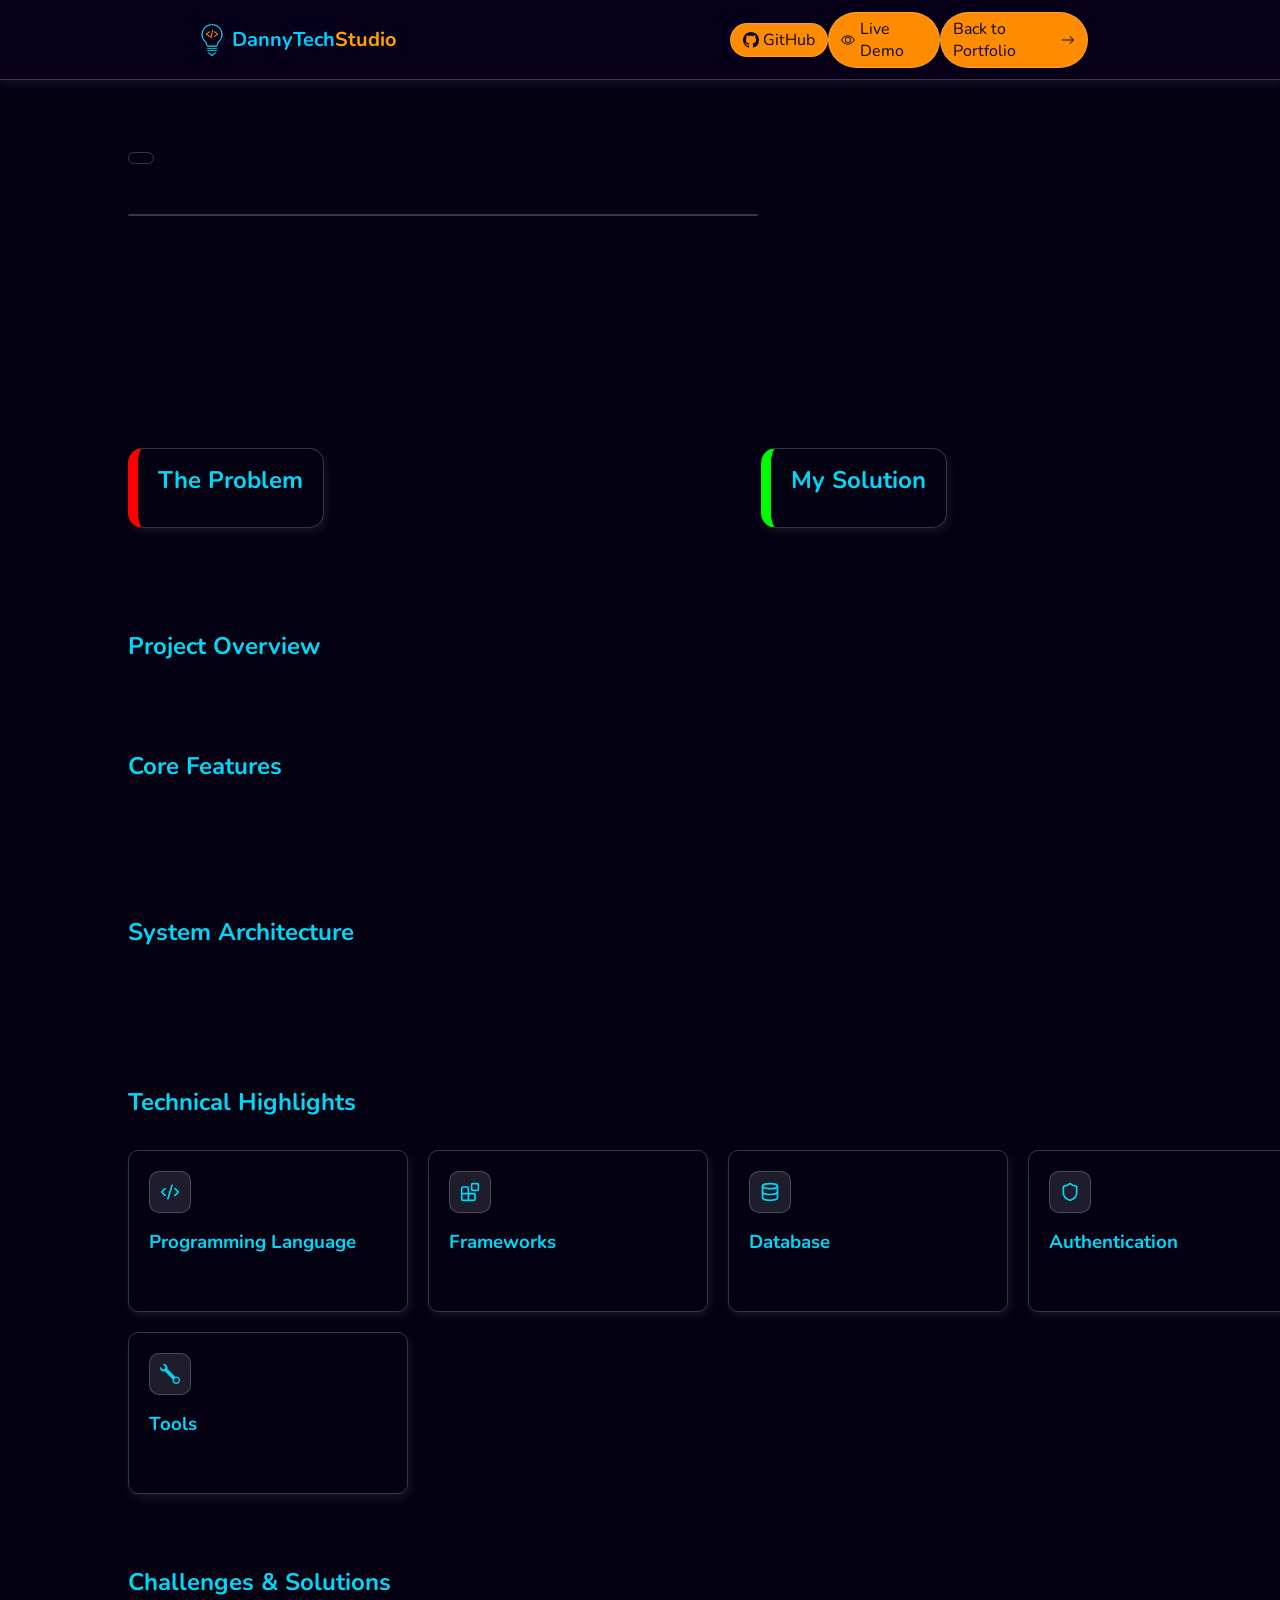
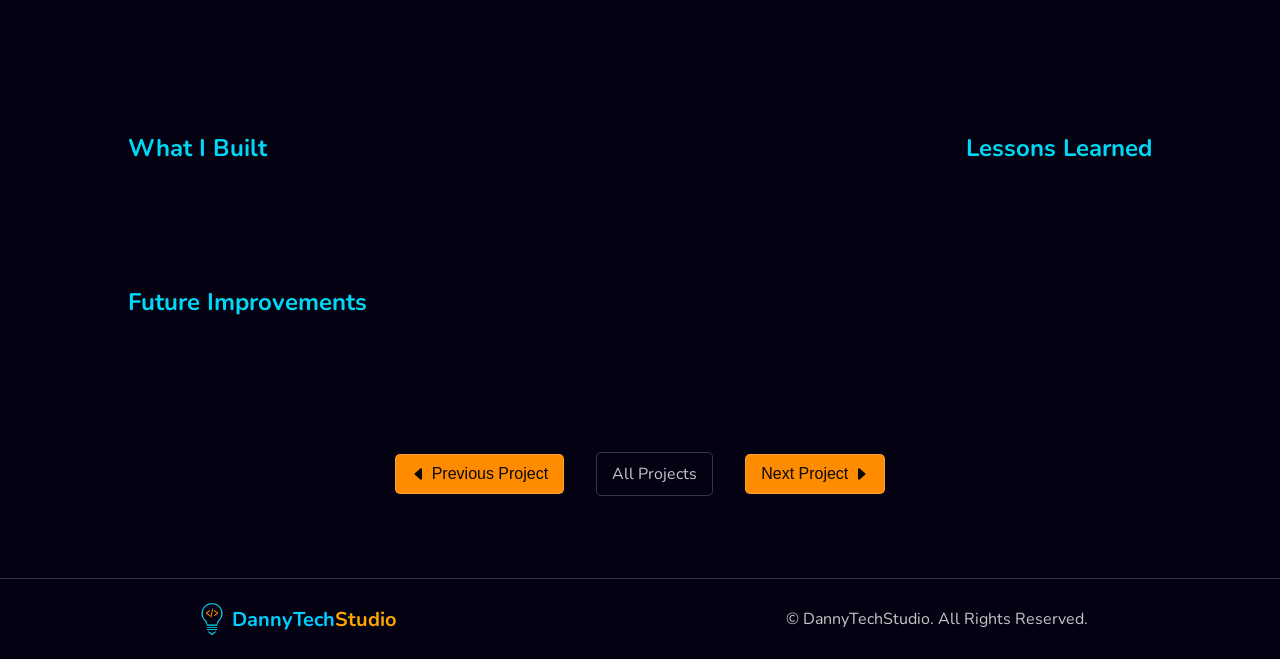
==== commit e011a023: "chore: space out contribution wrappers" ====
--- a/case_study.html
+++ b/case_study.html
@@ -242,10 +242,13 @@
     
     
         <section id="contributions-lessons-section">
+
             <div class="contributions-wrapper">
+
                 <h2>What I Built</h2>
                 
                 <ul id="contributions-list"></ul>
+                
             </div>
             
             <div class="contributions-wrapper">
@@ -253,6 +256,7 @@
                 <h2>Lessons Learned</h2>
 
                 <ul id="lessons-list"></ul>
+                
             </div>
     
         </section>
--- a/css/case_study.css
+++ b/css/case_study.css
@@ -0,0 +1,575 @@
+/*--------- Variables ---------*/
+:root {
+    --custom-black: #090909;
+    --body-bg-color: #040112;
+    --text-color: #c6c6c7;
+    --faded-text: #a7a6a683;
+    --blue-deep: rgb(10, 10, 90);
+    --custom-cyan: #00D8F5;
+    --custom-cyan-hover: #02bfd8;
+    --custom-orange: #FF8C00;
+    --custom-orange-hover: #e78002;
+    --navbar-color: #060119;
+    --nav-links-color: #8892a4;
+    --nav-links-hover-color: #00D8F5;
+    --faded-border-color: #ffffff1c;
+    --border-color: rgba(225, 225, 225, 0.234);
+    --form-bg-color: rgba(225, 225, 225, 0.51);
+    --form-btn-bg-color: #4f7992;
+    --input-bg-color: #c2d8ff;
+    --portfolio-link-color: rgb(0, 115, 255);
+    --soft-skill-article-bg-color: #d000f5;
+    --tech-skill-article-bg-color: #c0e237;
+    --tools-article-bg-color: #00D8F5;
+    --h2-bg-color: rgba(225, 225, 225, 0.116);
+    --modal-bg-color: rgba(0, 0, 0, 0.6);
+    --project-details-container-bg-color: rgba(255, 252, 252, 0.952);
+    --footer-bg-color: rgb(182, 6, 185);
+    --footer-link-color: rgb(0, 51, 115);
+}
+
+*,
+*::before,
+*::after {
+    margin: 0;
+    padding: 0;
+    box-sizing: border-box;
+}
+
+body {
+    width: 100%;
+    display: flex;
+    flex-direction: column;
+    align-items: center;
+    justify-content: center;
+    gap: 2rem;
+    font-family: Nunito, sans-serif;
+    background-color: var(--body-bg-color);
+}
+
+header {
+    width: 100%;
+    display: flex;
+    flex-direction: column;
+    align-items: center;
+    justify-content: center;
+    margin-bottom: 0;
+    padding-bottom: 0;
+}
+
+.home-link {
+    text-decoration: none;
+}
+
+.header-wrapper {
+    display: flex;
+    align-items: center;
+    justify-content: center;
+    gap: 0;
+    padding: 0;
+}
+
+.header-wrapper img {
+    width: 2.5rem;
+    height: 2.5rem;
+}
+
+.logo-text {
+    display: flex;
+    align-items: center;
+    justify-content: center;
+    margin: 0;
+    font-size: 1.25rem;
+}
+
+.title-part-one {
+    color: #00CFFF;
+}
+
+.title-part-two {
+    color: #FFA500;
+}
+
+nav {
+    width: 100%;
+    height: 80px;
+    padding: 10px 12rem;
+    position: fixed;
+    top: 0;
+    left: 0;
+    z-index: 1000;
+    display: flex;
+    align-items: center;
+    justify-content: space-between;
+    background-color: var(--navbar-color);
+    border-bottom: 1px solid var(--border-color);
+    box-shadow: 2px 4px 10px rgba(255, 255, 255, 0.077);
+}
+
+.nav-actions {
+    width: 40%;
+    display: flex;
+    align-items: center;
+    justify-content: space-evenly;
+}
+
+.nav-actions a {
+    display: flex;
+    align-items: center;
+    gap: 0.3rem;
+    width: max-content;
+    padding: 5px 12px;
+    text-decoration: none;
+    color: var(--custom-black);
+    background-color: var(--custom-orange);
+    border: 1px solid var(--border-color);
+    border-radius: 50px;
+    cursor: pointer;
+    transition: transform 0.3s ease-in-out;
+}
+
+.nav-actions a:hover {
+    transform: translateY(-2px);
+    background-color: var(--custom-orange-hover);
+}
+
+section {
+    width: 100%;
+    padding: 50px 0;
+}
+
+h1, h2, h3 {
+    color: var(--custom-cyan);
+}
+
+p {
+    color: var(--text-color);
+    line-height: 1.5;
+    font-size: 18px;
+}
+
+.hero-section {
+    width: 80%;
+    min-width: 100vh;
+    display: flex;
+    flex-direction: column;
+    align-items: flex-start;
+    gap: 1rem;
+    padding: 120px 0;
+}
+
+.hero-content-wrapper {
+    width: 100%;
+    display: flex;
+    flex-direction: column;
+    align-items: flex-start;
+    /* gap: 1rem; */
+}
+
+.hero-content-wrapper span {
+    width: max-content;
+    padding: 5px 12px;
+    font-size: 14px;
+    color: var(--custom-orange);
+    border: 1px solid var(--border-color);
+    border-radius: 50px;
+}
+
+.hero-content-wrapper h1 {
+    color: var(--custom-cyan);
+    font-size: 4.5rem;
+}
+
+.hero-content-wrapper .project-description {
+    width: 100%;
+    line-height: 1.5;
+    padding: 5px 0;
+    color: var(--text-color);
+}
+
+.project-meta-wrapper {
+    width: 70%;
+    display: flex;
+    align-items: center;
+    gap: 2rem;
+    margin: 10px 0;
+    border: 1px solid var(--border-color);
+    border-radius: 10px;
+}
+
+.meta-card {
+    display: flex;
+    flex-direction: column;
+    align-items: flex-start;
+    gap: 0.5rem;
+    padding: 5px 10px 5px 0;
+}
+
+.meta-card .meta-label {
+    color: var(--custom-cyan);
+    font-size: 1.2rem;
+    font-weight: bold;
+    border: none;
+    transition: transform 0.3s ease-in-out;
+}
+
+.meta-card .meta-value {
+    color: var(--text-color);
+    font-size: 18px;
+    border: none;
+}
+
+.tech-pills-wrapper,
+.metrics-wrapper {
+    display: flex;
+    align-items: center;
+    gap: 10px;
+    margin: 10px 0;
+    transition: all 0.3s ease-in-out;
+}
+
+.tech-pill:hover {
+    background-color: var(--faded-border-color);
+}
+
+.metrics-wrapper {
+    width: 100%;
+    gap: 2rem;
+}
+
+.metric-card {
+    display: flex;
+    flex-direction: column;
+    align-items: flex-start;
+    gap: 0.5rem;
+    width: 180px;
+    padding: 5px 20px;
+    border: 1px solid var(--border-color);
+    border-radius: 10px;
+    box-shadow: 2px 4px 10px rgba(255, 255, 255, 0.077);
+    transition: transform 0.2s ease-in-out;
+}
+
+.metric-card:hover {
+    transform: translateY(-2px);
+}
+
+.metric-title {
+    font-size: 2.4rem;
+    color: var(--custom-cyan);
+}
+
+.metric-card-descritpion {
+    color: var(--text-color);
+}
+
+
+main {
+    width: 80%;
+    display: flex;
+    flex-direction: column;
+    align-items: flex-start;
+    gap: 2rem;
+}
+
+#problem-solution {
+    width: 80%;
+    display: flex;
+    align-items: center;
+    justify-content: space-between;
+    gap: 2rem;
+}
+
+.problem-card,
+.solution-card {
+    width: max-content;
+    padding: 15px 20px;
+    display: flex;
+    flex-direction: column;
+    align-items: flex-start;
+    gap: 1rem;
+    border: 1px solid var(--border-color);
+    border-radius: 15px;
+    box-shadow: 2px 4px 10px rgba(255, 255, 255, 0.077);
+    transition: transform 0.3s ease-in-out;
+}
+
+.problem-card:hover,
+.solution-card:hover {
+    transform: translateY(-2px);
+}
+
+.problem-card {
+    border-left: 10px solid red;
+}
+
+.solution-card {
+    border-left: 10px solid rgb(0, 251, 0);
+}
+
+.problem-card h2,
+.solution-card h2 {
+    color: var(--custom-cyan);
+}
+
+.problem-card p,
+.solution-card p {
+    color: var(--text-color);
+    line-height: 1.5;
+}
+
+.project-overview-section {
+    width: 80%;
+    padding: 20px 0;
+    display: flex;
+    flex-direction: column;
+    align-items: flex-start;
+    gap: 1rem;
+}
+
+.project-overview-section h2 {
+    color: var(--custom-cyan);
+}
+
+.project-overview-section p {
+    color: var(--text-color);
+    line-height: 1.5;
+}
+
+.architecture-section {
+    width: 80%;
+    display: flex;
+    flex-direction: column;
+    align-items: flex-start;
+    gap: 1rem;
+}
+
+.architecture-content-wrapper {
+    width: 100%;
+    display: flex;
+    flex-direction: column;
+    align-items: flex-start;
+    gap: 20px;
+}
+
+#architecture-image {
+    width: 100%;
+    object-fit: cover;
+    object-position: center;
+    border-radius: 5px;
+}
+
+#features-section,
+.tech-stack-section,
+#challenges-section,
+#future-section {
+    display: flex;
+    flex-direction: column;
+    align-items: flex-start;
+    gap: 2rem;
+    padding: 20px 0;
+}
+
+.features-section h2,
+.tech-stack-section h2 {
+    color: var(--custom-cyan);
+}
+
+.features-grid,
+.tech-grid {
+    width: 80%;
+    display: grid;
+    grid-template-columns: repeat(4, 1fr);
+    gap: 20px;
+}
+
+.feature-card,
+.stack-card {
+    width: 280px;
+    display: flex;
+    flex-direction: column;
+    align-items: flex-start;
+    gap: 1rem;
+    padding: 20px;
+    border: 1px solid var(--border-color);
+    border-radius: 10px;
+    box-shadow: 2px 4px 10px rgba(255, 255, 255, 0.077);
+    transition: transform 0.3s ease-in-out;
+}
+
+.feature-card:hover,
+.stack-card:hover{
+    transform: translateY(-2px);
+}
+
+.feature-card h3,
+.stack-card h3 {
+    display: flex;
+    flex-direction: column;
+    align-items: flex-start;
+    gap: 1rem;
+    color: var(--custom-cyan);
+}
+
+.feature-card h3 svg,
+.stack-card h3 svg {
+    padding: 10px;
+    border: 1px solid var(--border-color);
+    border-radius: 10px;
+    color: var(--custom-cyan);
+    background-color: var(--faded-border-color);
+}
+
+.feature-card p,
+.stack-card ul li {
+    color: var(--text-color);
+    line-height: 1.5;
+}
+
+.stack-card ul {
+    padding: 10px 20px;
+    gap: 1rem;
+    list-style: disc;
+}
+
+.challenge-grid {
+    width: 80%;
+    display: grid;
+    grid-template-columns: repeat(3, 1fr);
+    gap: 40px;
+}
+
+.chal-solu-wrapper {
+    width: 350px;
+    height: max-content;
+    display: flex;
+    flex-direction: column;
+    align-items: flex-start;
+    gap: 10px;
+    padding: 10px 2px;
+    border: 1px solid var(--faded-border-color);
+    border-radius: 10px;
+    box-shadow: 2px 4px 10px rgba(255, 255, 255, 0.077);
+    transition: transform 0.3s ease-in-out;
+}
+
+.chal-solu-wrapper:hover {
+    transform: translateY(-2px);
+}
+
+.challenge-card,
+.sol-card {
+    display: flex;
+    flex-direction: column;
+    align-items: flex-start;
+    gap: 10px;
+    padding: 10px 15px;
+}
+
+.challenge-card h3,
+.sol-card h3 {
+    display: flex;
+    align-items: center;
+    gap: 10px;
+}
+
+.challenge-card h3 svg {
+    color: rgb(219, 3, 3);
+}
+
+.sol-card h3 svg {
+    color: rgb(21, 255, 0);
+}
+
+#contributions-lessons-section {
+    width: 100%;
+    display: flex;
+    align-items: flex-start;
+    justify-content: space-between;
+}
+
+#contributions-list {
+    padding: 10px;
+}
+
+#contributions-list li,
+#lessons-list li {
+    padding: 5px;
+    color: var(--text-color);
+}
+
+#future-grid {
+    display: grid;
+    grid-template-columns: repeat(4, 1fr);
+    gap: 20px;
+}
+
+.improvement-card {
+    display: flex;
+    flex-direction: column;
+    align-items: flex-start;
+    height: max-content;
+    gap: 1rem;
+    padding: 20px;
+    border: 1px solid var(--border-color);
+    border-radius: 10px;
+    box-shadow: 2px 4px 10px rgba(255, 255, 255, 0.077);
+    transition: transform 0.3s ease-in-out;
+}
+
+.improvement-card:hover {
+    transform: translateY(-2px);
+}
+
+.project-nav {
+    width: 100%;
+    display: flex;
+    align-items: center;
+    justify-content: center;
+    gap: 2rem;
+}
+
+.project-nav button {
+    width: max-content;
+    display: flex;
+    align-items: center;
+    gap: 5px;
+    padding: 10px 15px;
+    font-size: 1rem;
+    color: var(--custom-black);
+    border: 1px solid var(--border-color);
+    border-radius: 5px;
+    background-color: var(--custom-orange);
+    cursor: pointer;
+}
+
+.project-nav button:hover {
+    background-color: var(--custom-orange-hover);
+}
+
+.project-nav a {
+    padding: 10px 15px;
+    text-decoration: none;
+    color: var(--text-color);
+    border: 1px solid var(--border-color);
+    border-radius: 5px;
+    transition: all 0.3s ease-in-out;
+}
+
+.project-nav a:hover {
+    background-color: var(--faded-border-color);
+}
+
+footer {
+    width: 100%;
+    display: flex;
+    align-items: center;
+    padding: 20px 12rem;
+    justify-content: space-between;
+    border-top: 1px solid var(--border-color);
+}
+
+footer p {
+    font-size: 16px;
+    color: var(--text-color);
+}
